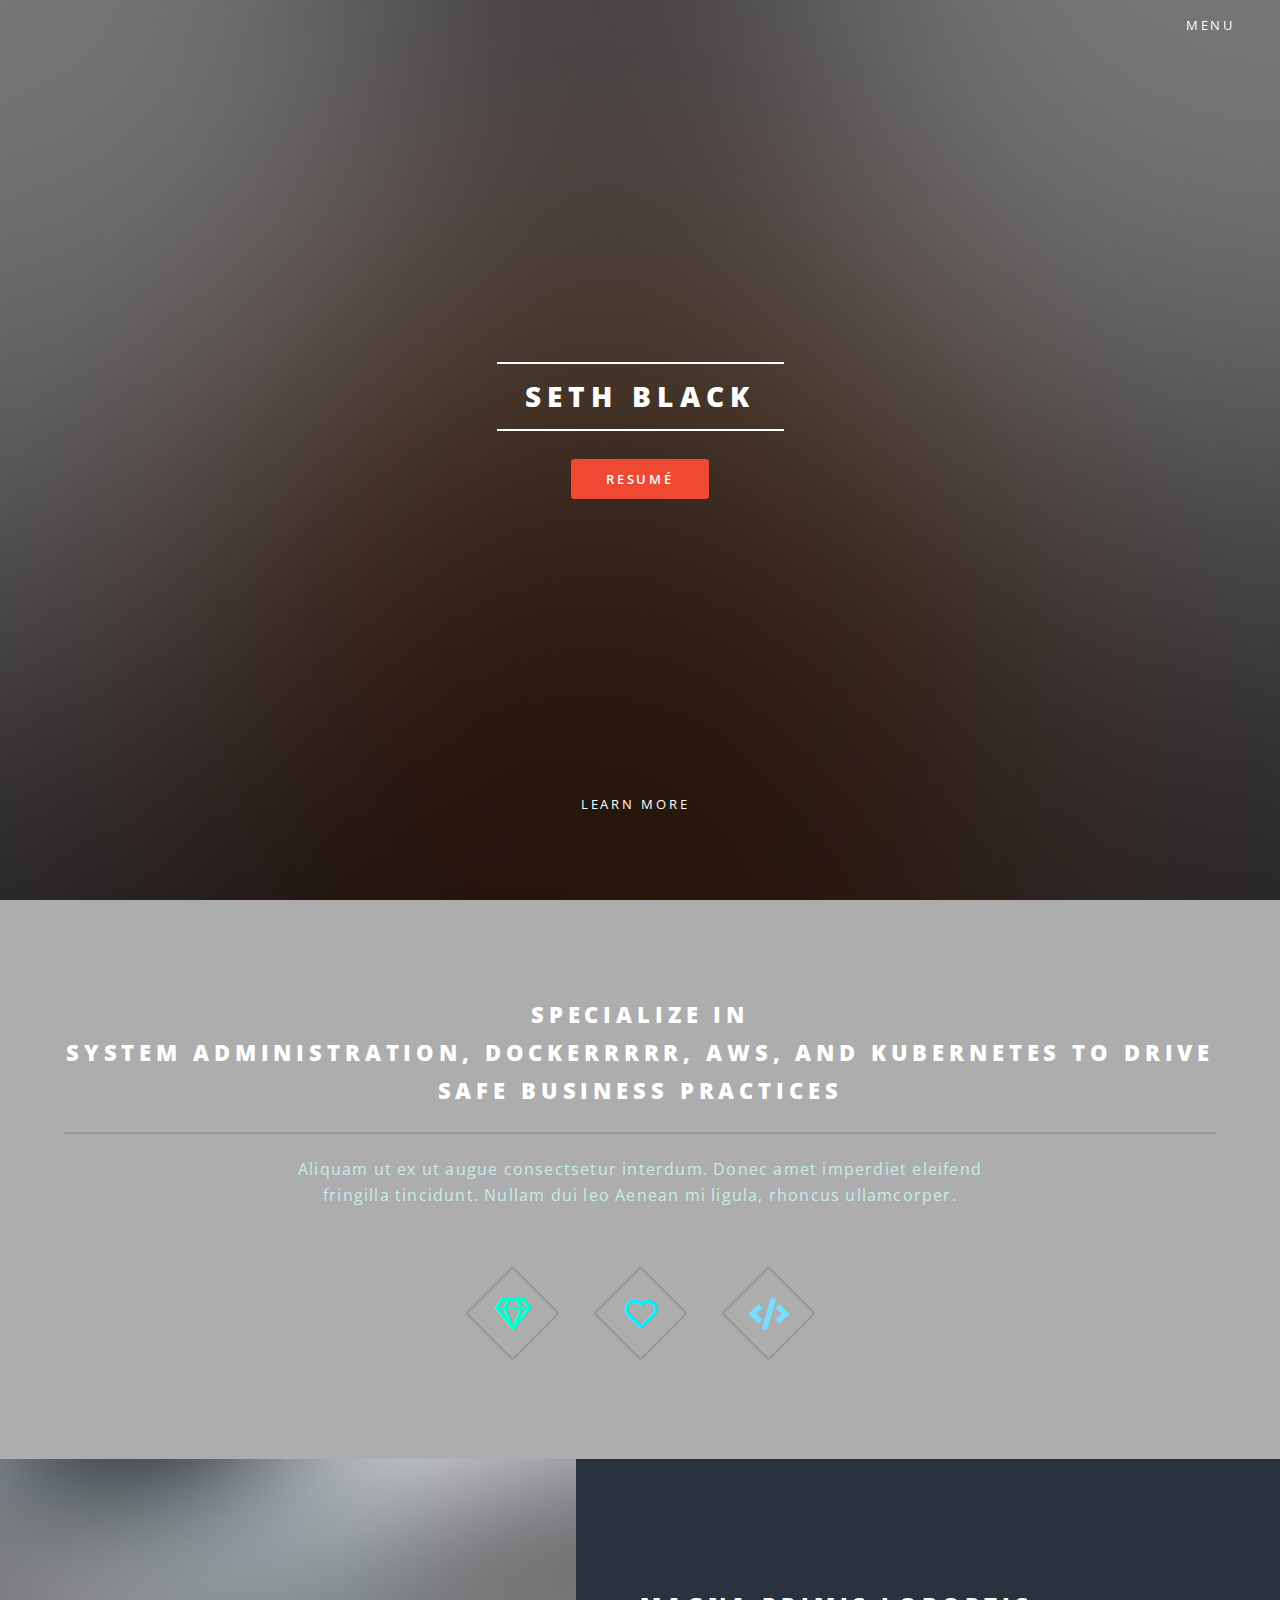
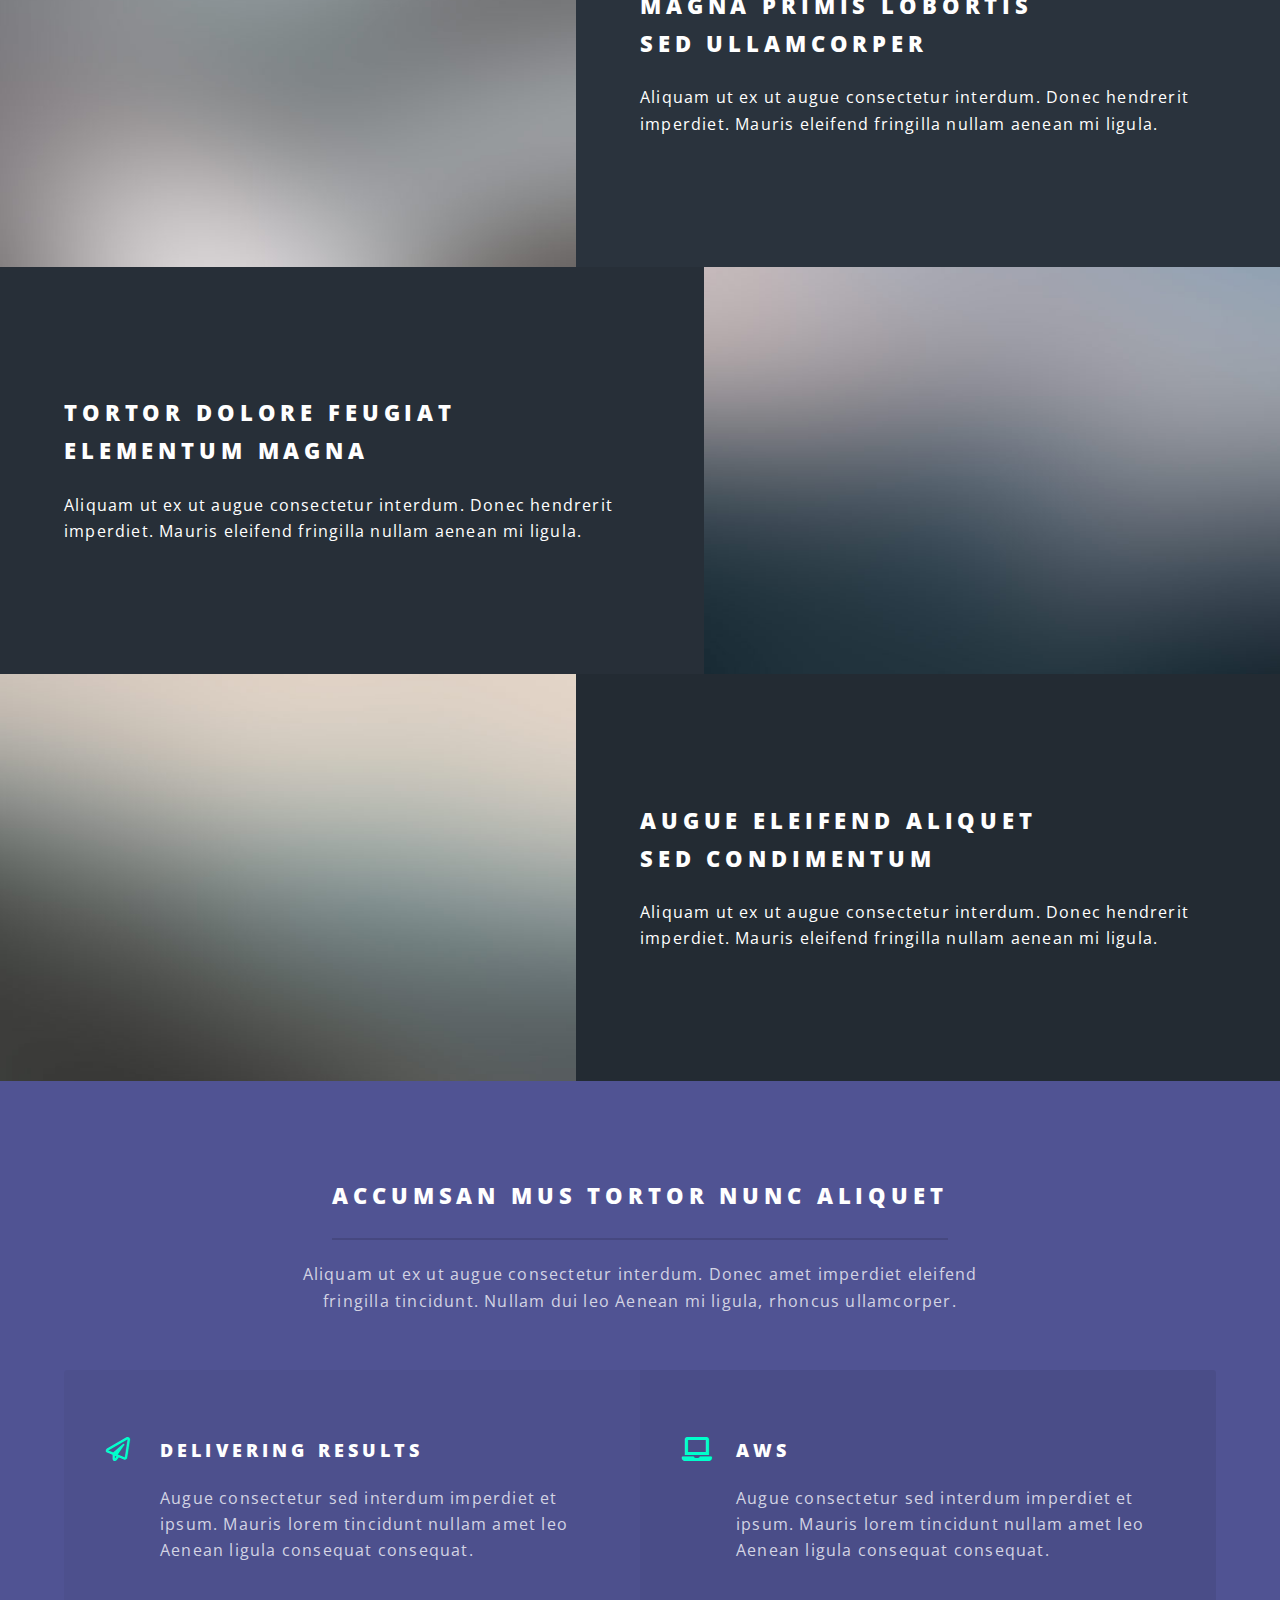
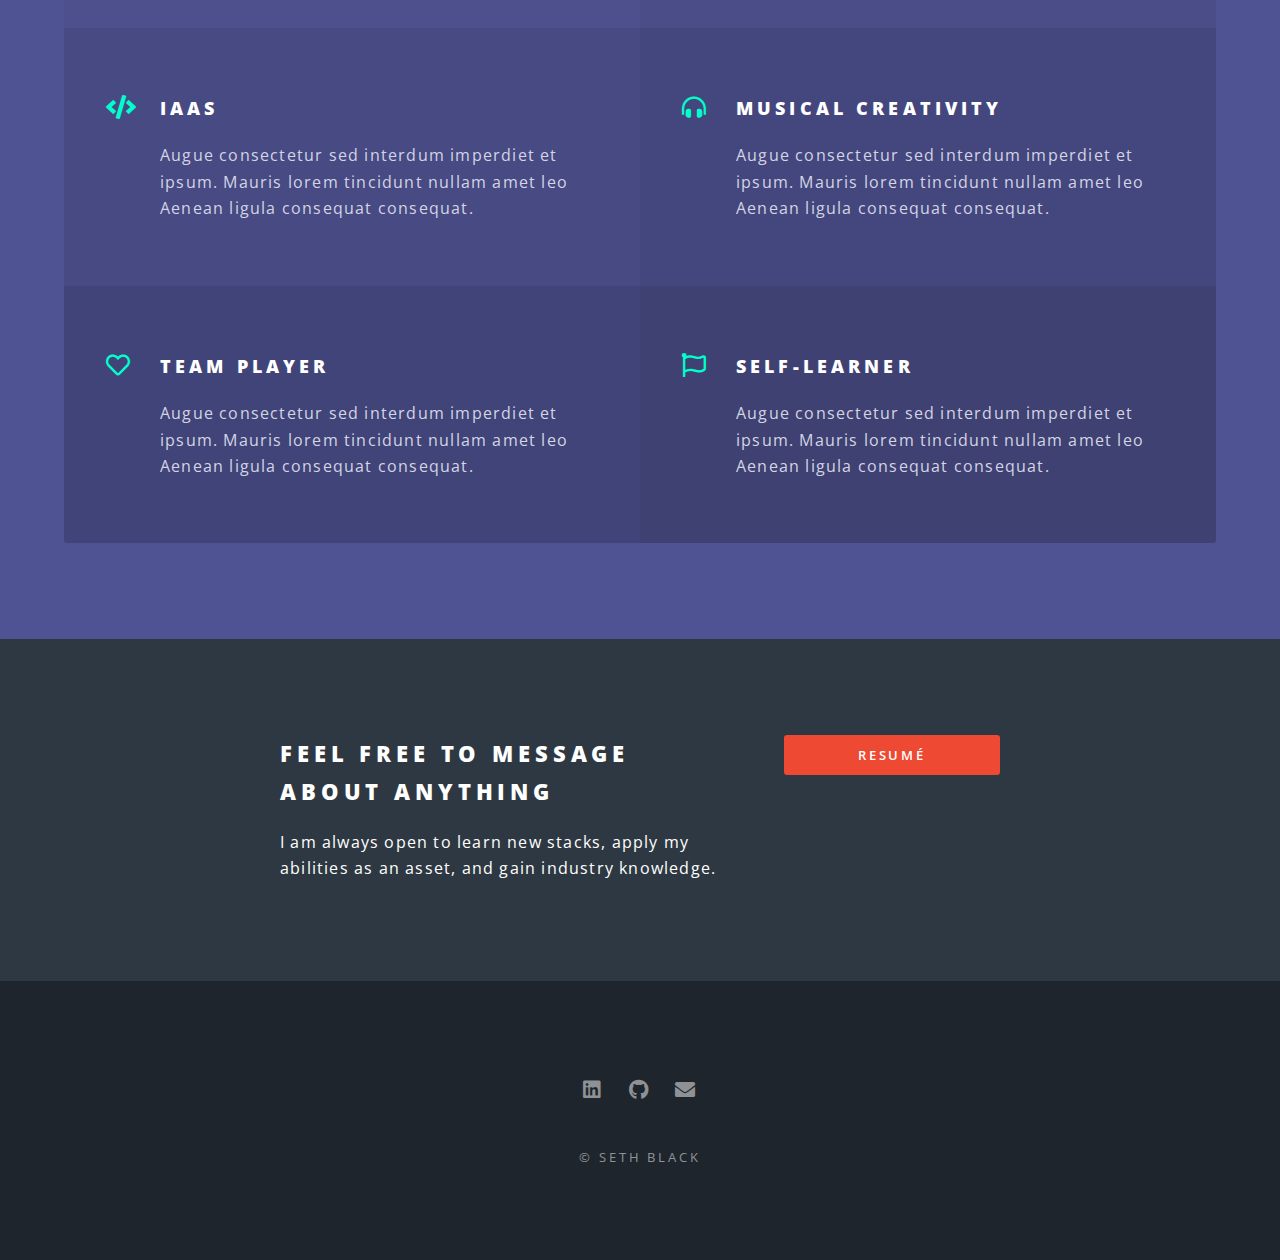
==== website/index.html @ a63236d4 "cicd" ====
<!DOCTYPE HTML>
<!--
	Spectral by HTML5 UP
	html5up.net | @ajlkn
	Free for personal and commercial use under the CCA 3.0 license (html5up.net/license)
-->
<html>
	<head>
		<title>Spectral by HTML5 UP</title>
		<meta charset="utf-8" />
		<meta name="viewport" content="width=device-width, initial-scale=1, user-scalable=no" />
		<link rel="stylesheet" href="assets/css/main.css" />
		<noscript><link rel="stylesheet" href="assets/css/noscript.css" /></noscript>
	</head>
	<body class="landing is-preload">

		<!-- Page Wrapper -->
			<div id="page-wrapper">

				<!-- Header -->
					<header id="header" class="alt">
						<h1><a href="index.html">Seth Black</a></h1>
						<nav id="nav">
							<ul>
								<li class="special">
									<a href="#menu" class="menuToggle"><span>Menu</span></a>
									<div id="menu">
										<ul>
											<li><a href="index.html">Home</a></li>
											<li><a href="generic.html">About Me</a></li>
										</ul>
									</div>
								</li>
							</ul>
						</nav>
					</header>

				<!-- Banner -->
					<section id="banner">
						<div class="inner">
							<h2>Seth Black
							</h2>
							<ul class="actions special">
								<li><a href="https://drive.google.com/file/d/1dBuuIEkY854ro6G5RE75PuM1Z2s7Bpbs/view?usp=sharing" class="button primary">Resumé</a></li>
							</ul>
						</div>
						<a href="#one" class="more scrolly">Learn More</a>
					</section>

				<!-- One -->
					<section id="one" class="wrapper style1 special">
						<div class="inner">
							<header class="major">
								<h2>Specialize in <br />
								System Administration, Dockerrrrr, AWS, and Kubernetes to drive safe business practices</h2>
								<p>Aliquam ut ex ut augue consectsetur interdum. Donec amet imperdiet eleifend<br />
								fringilla tincidunt. Nullam dui leo Aenean mi ligula, rhoncus ullamcorper.</p>
							</header>
							<ul class="icons major">
								<li><span class="icon fa-gem major style1"><span class="label">Lorem</span></span></li>
								<li><span class="icon fa-heart major style2"><span class="label">Ipsum</span></span></li>
								<li><span class="icon solid fa-code major style3"><span class="label">Dolor</span></span></li>
							</ul>
						</div>
					</section>

				<!-- Two -->
					<section id="two" class="wrapper alt style2">
						<section class="spotlight">
							<div class="image"><img src="images/pic01.jpg" alt="" /></div><div class="content">
								<h2>Magna primis lobortis<br />
								sed ullamcorper</h2>
								<p>Aliquam ut ex ut augue consectetur interdum. Donec hendrerit imperdiet. Mauris eleifend fringilla nullam aenean mi ligula.</p>
							</div>
						</section>
						<section class="spotlight">
							<div class="image"><img src="images/pic02.jpg" alt="" /></div><div class="content">
								<h2>Tortor dolore feugiat<br />
								elementum magna</h2>
								<p>Aliquam ut ex ut augue consectetur interdum. Donec hendrerit imperdiet. Mauris eleifend fringilla nullam aenean mi ligula.</p>
							</div>
						</section>
						<section class="spotlight">
							<div class="image"><img src="images/pic03.jpg" alt="" /></div><div class="content">
								<h2>Augue eleifend aliquet<br />
								sed condimentum</h2>
								<p>Aliquam ut ex ut augue consectetur interdum. Donec hendrerit imperdiet. Mauris eleifend fringilla nullam aenean mi ligula.</p>
							</div>
						</section>
					</section>

				<!-- Three -->
					<section id="three" class="wrapper style3 special">
						<div class="inner">
							<header class="major">
								<h2>Accumsan mus tortor nunc aliquet</h2>
								<p>Aliquam ut ex ut augue consectetur interdum. Donec amet imperdiet eleifend<br />
								fringilla tincidunt. Nullam dui leo Aenean mi ligula, rhoncus ullamcorper.</p>
							</header>
							<ul class="features">
								<li class="icon fa-paper-plane">
									<h3>Delivering Results</h3>
									<p>Augue consectetur sed interdum imperdiet et ipsum. Mauris lorem tincidunt nullam amet leo Aenean ligula consequat consequat.</p>
								</li>
								<li class="icon solid fa-laptop">
									<h3>AWS</h3>
									<p>Augue consectetur sed interdum imperdiet et ipsum. Mauris lorem tincidunt nullam amet leo Aenean ligula consequat consequat.</p>
								</li>
								<li class="icon solid fa-code">
									<h3>IAAS</h3>
									<p>Augue consectetur sed interdum imperdiet et ipsum. Mauris lorem tincidunt nullam amet leo Aenean ligula consequat consequat.</p>
								</li>
								<li class="icon solid fa-headphones-alt">
									<h3>Musical Creativity</h3>
									<p>Augue consectetur sed interdum imperdiet et ipsum. Mauris lorem tincidunt nullam amet leo Aenean ligula consequat consequat.</p>
								</li>
								<li class="icon fa-heart">
									<h3>Team Player</h3>
									<p>Augue consectetur sed interdum imperdiet et ipsum. Mauris lorem tincidunt nullam amet leo Aenean ligula consequat consequat.</p>
								</li>
								<li class="icon fa-flag">
									<h3>Self-Learner</h3>
									<p>Augue consectetur sed interdum imperdiet et ipsum. Mauris lorem tincidunt nullam amet leo Aenean ligula consequat consequat.</p>
								</li>
							</ul>
						</div>
					</section>

				<!-- CTA -->
					<section id="cta" class="wrapper style4">
						<div class="inner">
							<header>
								<h2>Feel free to message about anything</h2>
								<p>I am always open to learn new stacks, apply my abilities as an asset, and gain industry knowledge.</p>
							</header>
							<ul class="actions stacked">
								<li><a href="https://drive.google.com/file/d/1dBuuIEkY854ro6G5RE75PuM1Z2s7Bpbs/view?usp=sharing" class="button fit primary">Resumé</a></li>
							</ul>
						</div>
					</section>

				<!-- Footer -->
					<footer id="footer">
						<ul class="icons">
							<li><a href="https://www.linkedin.com/in/seth--black/" class="icon brands fa-linkedin"><span class="label">Twitter</span></a></li>
							<li><a href="https://github.com/sethblack123" class="icon brands fa-github"><span class="label">Dribbble</span></a></li>
							<li><a href="mailto: sethblack123@gmail.com" class="icon solid fa-envelope"><span class="label">Email</span></a></li>
						</ul>
						<ul class="copyright">
							<li>&copy; Seth Black</li></li>
						</ul>
					</footer>

			</div>

		<!-- Scripts -->
			<script src="assets/js/jquery.min.js"></script>
			<script src="assets/js/jquery.scrollex.min.js"></script>
			<script src="assets/js/jquery.scrolly.min.js"></script>
			<script src="assets/js/browser.min.js"></script>
			<script src="assets/js/breakpoints.min.js"></script>
			<script src="assets/js/util.js"></script>
			<script src="assets/js/main.js"></script>

	</body>
</html>
---- website/assets/css/main.css ----
@import url(fontawesome-all.min.css);
@import url("https://fonts.googleapis.com/css?family=Open+Sans:400,400italic,600,600italic,800,800italic");

/*
	Spectral by HTML5 UP
	html5up.net | @ajlkn
	Free for personal and commercial use under the CCA 3.0 license (html5up.net/license)
*/

html, body, div, span, applet, object,
iframe, h1, h2, h3, h4, h5, h6, p, blockquote,
pre, a, abbr, acronym, address, big, cite,
code, del, dfn, em, img, ins, kbd, q, s, samp,
small, strike, strong, sub, sup, tt, var, b,
u, i, center, dl, dt, dd, ol, ul, li, fieldset,
form, label, legend, table, caption, tbody,
tfoot, thead, tr, th, td, article, aside,
canvas, details, embed, figure, figcaption,
footer, header, hgroup, menu, nav, output, ruby,
section, summary, time, mark, audio, video {
	margin: 0;
	padding: 0;
	border: 0;
	font-size: 100%;
	font: inherit;
	vertical-align: baseline;}

article, aside, details, figcaption, figure,
footer, header, hgroup, menu, nav, section {
	display: block;}

body {
	line-height: 1;
}

ol, ul {
	list-style: none;
}

blockquote, q {
	quotes: none;
}

	blockquote:before, blockquote:after, q:before, q:after {
		content: '';
		content: none;
	}

table {
	border-collapse: collapse;
	border-spacing: 0;
}

body {
	-webkit-text-size-adjust: none;
}

mark {
	background-color: transparent;
	color: inherit;
}

input::-moz-focus-inner {
	border: 0;
	padding: 0;
}

input, select, textarea {
	-moz-appearance: none;
	-webkit-appearance: none;
	-ms-appearance: none;
	appearance: none;
}

/* Basic */

	@-ms-viewport {
		width: device-width;
	}

	html {
		box-sizing: border-box;
	}

	*, *:before, *:after {
		box-sizing: inherit;
	}

	body {
		background: #2e3842;
	}

		body.is-preload *, body.is-preload *:before, body.is-preload *:after {
			-moz-animation: none !important;
			-webkit-animation: none !important;
			-ms-animation: none !important;
			animation: none !important;
			-moz-transition: none !important;
			-webkit-transition: none !important;
			-ms-transition: none !important;
			transition: none !important;
		}

	body, input, select, textarea {
		color: #fff;
		font-family: "Open Sans", Helvetica, sans-serif;
		font-size: 15pt;
		font-weight: 400;
		letter-spacing: 0.075em;
		line-height: 1.65em;
	}

		@media screen and (max-width: 1680px) {

			body, input, select, textarea {
				font-size: 13pt;
			}

		}

		@media screen and (max-width: 1280px) {

			body, input, select, textarea {
				font-size: 12pt;
			}

		}

		@media screen and (max-width: 736px) {

			body, input, select, textarea {
				font-size: 11pt;
				letter-spacing: 0.0375em;
			}

		}

	a {
		-moz-transition: color 0.2s ease, border-bottom-color 0.2s ease;
		-webkit-transition: color 0.2s ease, border-bottom-color 0.2s ease;
		-ms-transition: color 0.2s ease, border-bottom-color 0.2s ease;
		transition: color 0.2s ease, border-bottom-color 0.2s ease;
		border-bottom: dotted 1px;
		color: inherit;
		text-decoration: none;
	}

		a:hover {
			border-bottom-color: transparent;
		}

	strong, b {
		color: #fff;
		font-weight: 600;
	}

	em, i {
		font-style: italic;
	}

	p {
		margin: 0 0 2em 0;
	}

	h1, h2, h3, h4, h5, h6 {
		color: #fff;
		font-weight: 800;
		letter-spacing: 0.225em;
		line-height: 1em;
		margin: 0 0 1em 0;
		text-transform: uppercase;
	}

		h1 a, h2 a, h3 a, h4 a, h5 a, h6 a {
			color: inherit;
			text-decoration: none;
		}

	h2 {
		font-size: 1.35em;
		line-height: 1.75em;
	}

		@media screen and (max-width: 736px) {

			h2 {
				font-size: 1.1em;
				line-height: 1.65em;
			}

		}

	h3 {
		font-size: 1.15em;
		line-height: 1.75em;
	}

		@media screen and (max-width: 736px) {

			h3 {
				font-size: 1em;
				line-height: 1.65em;
			}

		}

	h4 {
		font-size: 1em;
		line-height: 1.5em;
	}

	h5 {
		font-size: 0.8em;
		line-height: 1.5em;
	}

	h6 {
		font-size: 0.7em;
		line-height: 1.5em;
	}

	sub {
		font-size: 0.8em;
		position: relative;
		top: 0.5em;
	}

	sup {
		font-size: 0.8em;
		position: relative;
		top: -0.5em;
	}

	hr {
		border: 0;
		border-bottom: solid 2px #fff;
		margin: 3em 0;
	}

		hr.major {
			margin: 4.5em 0;
		}

	blockquote {
		border-left: solid 4px #fff;
		font-style: italic;
		margin: 0 0 2em 0;
		padding: 0.5em 0 0.5em 2em;
	}

	code {
		background: rgba(144, 144, 144, 0.25);
		border-radius: 3px;
		font-family: "Courier New", monospace;
		font-size: 0.9em;
		letter-spacing: 0;
		margin: 0 0.25em;
		padding: 0.25em 0.65em;
	}

	pre {
		-webkit-overflow-scrolling: touch;
		font-family: "Courier New", monospace;
		font-size: 0.9em;
		margin: 0 0 2em 0;
	}

		pre code {
			display: block;
			line-height: 1.75em;
			padding: 1em 1.5em;
			overflow-x: auto;
		}

	.align-left {
		text-align: left;
	}

	.align-center {
		text-align: center;
	}

	.align-right {
		text-align: right;
	}

/* Row */

	.row {
		display: flex;
		flex-wrap: wrap;
		box-sizing: border-box;
		align-items: stretch;
	}

		.row > * {
			box-sizing: border-box;
		}

		.row.gtr-uniform > * > :last-child {
			margin-bottom: 0;
		}

		.row.aln-left {
			justify-content: flex-start;
		}

		.row.aln-center {
			justify-content: center;
		}

		.row.aln-right {
			justify-content: flex-end;
		}

		.row.aln-top {
			align-items: flex-start;
		}

		.row.aln-middle {
			align-items: center;
		}

		.row.aln-bottom {
			align-items: flex-end;
		}

		.row > .imp {
			order: -1;
		}

		.row > .col-1 {
			width: 8.33333%;
		}

		.row > .off-1 {
			margin-left: 8.33333%;
		}

		.row > .col-2 {
			width: 16.66667%;
		}

		.row > .off-2 {
			margin-left: 16.66667%;
		}

		.row > .col-3 {
			width: 25%;
		}

		.row > .off-3 {
			margin-left: 25%;
		}

		.row > .col-4 {
			width: 33.33333%;
		}

		.row > .off-4 {
			margin-left: 33.33333%;
		}

		.row > .col-5 {
			width: 41.66667%;
		}

		.row > .off-5 {
			margin-left: 41.66667%;
		}

		.row > .col-6 {
			width: 50%;
		}

		.row > .off-6 {
			margin-left: 50%;
		}

		.row > .col-7 {
			width: 58.33333%;
		}

		.row > .off-7 {
			margin-left: 58.33333%;
		}

		.row > .col-8 {
			width: 66.66667%;
		}

		.row > .off-8 {
			margin-left: 66.66667%;
		}

		.row > .col-9 {
			width: 75%;
		}

		.row > .off-9 {
			margin-left: 75%;
		}

		.row > .col-10 {
			width: 83.33333%;
		}

		.row > .off-10 {
			margin-left: 83.33333%;
		}

		.row > .col-11 {
			width: 91.66667%;
		}

		.row > .off-11 {
			margin-left: 91.66667%;
		}

		.row > .col-12 {
			width: 100%;
		}

		.row > .off-12 {
			margin-left: 100%;
		}

		.row.gtr-0 {
			margin-top: 0;
			margin-left: 0em;
		}

			.row.gtr-0 > * {
				padding: 0 0 0 0em;
			}

			.row.gtr-0.gtr-uniform {
				margin-top: 0em;
			}

				.row.gtr-0.gtr-uniform > * {
					padding-top: 0em;
				}

		.row.gtr-25 {
			margin-top: 0;
			margin-left: -0.375em;
		}

			.row.gtr-25 > * {
				padding: 0 0 0 0.375em;
			}

			.row.gtr-25.gtr-uniform {
				margin-top: -0.375em;
			}

				.row.gtr-25.gtr-uniform > * {
					padding-top: 0.375em;
				}

		.row.gtr-50 {
			margin-top: 0;
			margin-left: -0.75em;
		}

			.row.gtr-50 > * {
				padding: 0 0 0 0.75em;
			}

			.row.gtr-50.gtr-uniform {
				margin-top: -0.75em;
			}

				.row.gtr-50.gtr-uniform > * {
					padding-top: 0.75em;
				}

		.row {
			margin-top: 0;
			margin-left: -1.5em;
		}

			.row > * {
				padding: 0 0 0 1.5em;
			}

			.row.gtr-uniform {
				margin-top: -1.5em;
			}

				.row.gtr-uniform > * {
					padding-top: 1.5em;
				}

		.row.gtr-150 {
			margin-top: 0;
			margin-left: -2.25em;
		}

			.row.gtr-150 > * {
				padding: 0 0 0 2.25em;
			}

			.row.gtr-150.gtr-uniform {
				margin-top: -2.25em;
			}

				.row.gtr-150.gtr-uniform > * {
					padding-top: 2.25em;
				}

		.row.gtr-200 {
			margin-top: 0;
			margin-left: -3em;
		}

			.row.gtr-200 > * {
				padding: 0 0 0 3em;
			}

			.row.gtr-200.gtr-uniform {
				margin-top: -3em;
			}

				.row.gtr-200.gtr-uniform > * {
					padding-top: 3em;
				}

		@media screen and (max-width: 1680px) {

			.row {
				display: flex;
				flex-wrap: wrap;
				box-sizing: border-box;
				align-items: stretch;
			}

				.row > * {
					box-sizing: border-box;
				}

				.row.gtr-uniform > * > :last-child {
					margin-bottom: 0;
				}

				.row.aln-left {
					justify-content: flex-start;
				}

				.row.aln-center {
					justify-content: center;
				}

				.row.aln-right {
					justify-content: flex-end;
				}

				.row.aln-top {
					align-items: flex-start;
				}

				.row.aln-middle {
					align-items: center;
				}

				.row.aln-bottom {
					align-items: flex-end;
				}

				.row > .imp-xlarge {
					order: -1;
				}

				.row > .col-1-xlarge {
					width: 8.33333%;
				}

				.row > .off-1-xlarge {
					margin-left: 8.33333%;
				}

				.row > .col-2-xlarge {
					width: 16.66667%;
				}

				.row > .off-2-xlarge {
					margin-left: 16.66667%;
				}

				.row > .col-3-xlarge {
					width: 25%;
				}

				.row > .off-3-xlarge {
					margin-left: 25%;
				}

				.row > .col-4-xlarge {
					width: 33.33333%;
				}

				.row > .off-4-xlarge {
					margin-left: 33.33333%;
				}

				.row > .col-5-xlarge {
					width: 41.66667%;
				}

				.row > .off-5-xlarge {
					margin-left: 41.66667%;
				}

				.row > .col-6-xlarge {
					width: 50%;
				}

				.row > .off-6-xlarge {
					margin-left: 50%;
				}

				.row > .col-7-xlarge {
					width: 58.33333%;
				}

				.row > .off-7-xlarge {
					margin-left: 58.33333%;
				}

				.row > .col-8-xlarge {
					width: 66.66667%;
				}

				.row > .off-8-xlarge {
					margin-left: 66.66667%;
				}

				.row > .col-9-xlarge {
					width: 75%;
				}

				.row > .off-9-xlarge {
					margin-left: 75%;
				}

				.row > .col-10-xlarge {
					width: 83.33333%;
				}

				.row > .off-10-xlarge {
					margin-left: 83.33333%;
				}

				.row > .col-11-xlarge {
					width: 91.66667%;
				}

				.row > .off-11-xlarge {
					margin-left: 91.66667%;
				}

				.row > .col-12-xlarge {
					width: 100%;
				}

				.row > .off-12-xlarge {
					margin-left: 100%;
				}

				.row.gtr-0 {
					margin-top: 0;
					margin-left: 0em;
				}

					.row.gtr-0 > * {
						padding: 0 0 0 0em;
					}

					.row.gtr-0.gtr-uniform {
						margin-top: 0em;
					}

						.row.gtr-0.gtr-uniform > * {
							padding-top: 0em;
						}

				.row.gtr-25 {
					margin-top: 0;
					margin-left: -0.375em;
				}

					.row.gtr-25 > * {
						padding: 0 0 0 0.375em;
					}

					.row.gtr-25.gtr-uniform {
						margin-top: -0.375em;
					}

						.row.gtr-25.gtr-uniform > * {
							padding-top: 0.375em;
						}

				.row.gtr-50 {
					margin-top: 0;
					margin-left: -0.75em;
				}

					.row.gtr-50 > * {
						padding: 0 0 0 0.75em;
					}

					.row.gtr-50.gtr-uniform {
						margin-top: -0.75em;
					}

						.row.gtr-50.gtr-uniform > * {
							padding-top: 0.75em;
						}

				.row {
					margin-top: 0;
					margin-left: -1.5em;
				}

					.row > * {
						padding: 0 0 0 1.5em;
					}

					.row.gtr-uniform {
						margin-top: -1.5em;
					}

						.row.gtr-uniform > * {
							padding-top: 1.5em;
						}

				.row.gtr-150 {
					margin-top: 0;
					margin-left: -2.25em;
				}

					.row.gtr-150 > * {
						padding: 0 0 0 2.25em;
					}

					.row.gtr-150.gtr-uniform {
						margin-top: -2.25em;
					}

						.row.gtr-150.gtr-uniform > * {
							padding-top: 2.25em;
						}

				.row.gtr-200 {
					margin-top: 0;
					margin-left: -3em;
				}

					.row.gtr-200 > * {
						padding: 0 0 0 3em;
					}

					.row.gtr-200.gtr-uniform {
						margin-top: -3em;
					}

						.row.gtr-200.gtr-uniform > * {
							padding-top: 3em;
						}

		}

		@media screen and (max-width: 1280px) {

			.row {
				display: flex;
				flex-wrap: wrap;
				box-sizing: border-box;
				align-items: stretch;
			}

				.row > * {
					box-sizing: border-box;
				}

				.row.gtr-uniform > * > :last-child {
					margin-bottom: 0;
				}

				.row.aln-left {
					justify-content: flex-start;
				}

				.row.aln-center {
					justify-content: center;
				}

				.row.aln-right {
					justify-content: flex-end;
				}

				.row.aln-top {
					align-items: flex-start;
				}

				.row.aln-middle {
					align-items: center;
				}

				.row.aln-bottom {
					align-items: flex-end;
				}

				.row > .imp-large {
					order: -1;
				}

				.row > .col-1-large {
					width: 8.33333%;
				}

				.row > .off-1-large {
					margin-left: 8.33333%;
				}

				.row > .col-2-large {
					width: 16.66667%;
				}

				.row > .off-2-large {
					margin-left: 16.66667%;
				}

				.row > .col-3-large {
					width: 25%;
				}

				.row > .off-3-large {
					margin-left: 25%;
				}

				.row > .col-4-large {
					width: 33.33333%;
				}

				.row > .off-4-large {
					margin-left: 33.33333%;
				}

				.row > .col-5-large {
					width: 41.66667%;
				}

				.row > .off-5-large {
					margin-left: 41.66667%;
				}

				.row > .col-6-large {
					width: 50%;
				}

				.row > .off-6-large {
					margin-left: 50%;
				}

				.row > .col-7-large {
					width: 58.33333%;
				}

				.row > .off-7-large {
					margin-left: 58.33333%;
				}

				.row > .col-8-large {
					width: 66.66667%;
				}

				.row > .off-8-large {
					margin-left: 66.66667%;
				}

				.row > .col-9-large {
					width: 75%;
				}

				.row > .off-9-large {
					margin-left: 75%;
				}

				.row > .col-10-large {
					width: 83.33333%;
				}

				.row > .off-10-large {
					margin-left: 83.33333%;
				}

				.row > .col-11-large {
					width: 91.66667%;
				}

				.row > .off-11-large {
					margin-left: 91.66667%;
				}

				.row > .col-12-large {
					width: 100%;
				}

				.row > .off-12-large {
					margin-left: 100%;
				}

				.row.gtr-0 {
					margin-top: 0;
					margin-left: 0em;
				}

					.row.gtr-0 > * {
						padding: 0 0 0 0em;
					}

					.row.gtr-0.gtr-uniform {
						margin-top: 0em;
					}

						.row.gtr-0.gtr-uniform > * {
							padding-top: 0em;
						}

				.row.gtr-25 {
					margin-top: 0;
					margin-left: -0.375em;
				}

					.row.gtr-25 > * {
						padding: 0 0 0 0.375em;
					}

					.row.gtr-25.gtr-uniform {
						margin-top: -0.375em;
					}

						.row.gtr-25.gtr-uniform > * {
							padding-top: 0.375em;
						}

				.row.gtr-50 {
					margin-top: 0;
					margin-left: -0.75em;
				}

					.row.gtr-50 > * {
						padding: 0 0 0 0.75em;
					}

					.row.gtr-50.gtr-uniform {
						margin-top: -0.75em;
					}

						.row.gtr-50.gtr-uniform > * {
							padding-top: 0.75em;
						}

				.row {
					margin-top: 0;
					margin-left: -1.5em;
				}

					.row > * {
						padding: 0 0 0 1.5em;
					}

					.row.gtr-uniform {
						margin-top: -1.5em;
					}

						.row.gtr-uniform > * {
							padding-top: 1.5em;
						}

				.row.gtr-150 {
					margin-top: 0;
					margin-left: -2.25em;
				}

					.row.gtr-150 > * {
						padding: 0 0 0 2.25em;
					}

					.row.gtr-150.gtr-uniform {
						margin-top: -2.25em;
					}

						.row.gtr-150.gtr-uniform > * {
							padding-top: 2.25em;
						}

				.row.gtr-200 {
					margin-top: 0;
					margin-left: -3em;
				}

					.row.gtr-200 > * {
						padding: 0 0 0 3em;
					}

					.row.gtr-200.gtr-uniform {
						margin-top: -3em;
					}

						.row.gtr-200.gtr-uniform > * {
							padding-top: 3em;
						}

		}

		@media screen and (max-width: 980px) {

			.row {
				display: flex;
				flex-wrap: wrap;
				box-sizing: border-box;
				align-items: stretch;
			}

				.row > * {
					box-sizing: border-box;
				}

				.row.gtr-uniform > * > :last-child {
					margin-bottom: 0;
				}

				.row.aln-left {
					justify-content: flex-start;
				}

				.row.aln-center {
					justify-content: center;
				}

				.row.aln-right {
					justify-content: flex-end;
				}

				.row.aln-top {
					align-items: flex-start;
				}

				.row.aln-middle {
					align-items: center;
				}

				.row.aln-bottom {
					align-items: flex-end;
				}

				.row > .imp-medium {
					order: -1;
				}

				.row > .col-1-medium {
					width: 8.33333%;
				}

				.row > .off-1-medium {
					margin-left: 8.33333%;
				}

				.row > .col-2-medium {
					width: 16.66667%;
				}

				.row > .off-2-medium {
					margin-left: 16.66667%;
				}

				.row > .col-3-medium {
					width: 25%;
				}

				.row > .off-3-medium {
					margin-left: 25%;
				}

				.row > .col-4-medium {
					width: 33.33333%;
				}

				.row > .off-4-medium {
					margin-left: 33.33333%;
				}

				.row > .col-5-medium {
					width: 41.66667%;
				}

				.row > .off-5-medium {
					margin-left: 41.66667%;
				}

				.row > .col-6-medium {
					width: 50%;
				}

				.row > .off-6-medium {
					margin-left: 50%;
				}

				.row > .col-7-medium {
					width: 58.33333%;
				}

				.row > .off-7-medium {
					margin-left: 58.33333%;
				}

				.row > .col-8-medium {
					width: 66.66667%;
				}

				.row > .off-8-medium {
					margin-left: 66.66667%;
				}

				.row > .col-9-medium {
					width: 75%;
				}

				.row > .off-9-medium {
					margin-left: 75%;
				}

				.row > .col-10-medium {
					width: 83.33333%;
				}

				.row > .off-10-medium {
					margin-left: 83.33333%;
				}

				.row > .col-11-medium {
					width: 91.66667%;
				}

				.row > .off-11-medium {
					margin-left: 91.66667%;
				}

				.row > .col-12-medium {
					width: 100%;
				}

				.row > .off-12-medium {
					margin-left: 100%;
				}

				.row.gtr-0 {
					margin-top: 0;
					margin-left: 0em;
				}

					.row.gtr-0 > * {
						padding: 0 0 0 0em;
					}

					.row.gtr-0.gtr-uniform {
						margin-top: 0em;
					}

						.row.gtr-0.gtr-uniform > * {
							padding-top: 0em;
						}

				.row.gtr-25 {
					margin-top: 0;
					margin-left: -0.375em;
				}

					.row.gtr-25 > * {
						padding: 0 0 0 0.375em;
					}

					.row.gtr-25.gtr-uniform {
						margin-top: -0.375em;
					}

						.row.gtr-25.gtr-uniform > * {
							padding-top: 0.375em;
						}

				.row.gtr-50 {
					margin-top: 0;
					margin-left: -0.75em;
				}

					.row.gtr-50 > * {
						padding: 0 0 0 0.75em;
					}

					.row.gtr-50.gtr-uniform {
						margin-top: -0.75em;
					}

						.row.gtr-50.gtr-uniform > * {
							padding-top: 0.75em;
						}

				.row {
					margin-top: 0;
					margin-left: -1.5em;
				}

					.row > * {
						padding: 0 0 0 1.5em;
					}

					.row.gtr-uniform {
						margin-top: -1.5em;
					}

						.row.gtr-uniform > * {
							padding-top: 1.5em;
						}

				.row.gtr-150 {
					margin-top: 0;
					margin-left: -2.25em;
				}

					.row.gtr-150 > * {
						padding: 0 0 0 2.25em;
					}

					.row.gtr-150.gtr-uniform {
						margin-top: -2.25em;
					}

						.row.gtr-150.gtr-uniform > * {
							padding-top: 2.25em;
						}

				.row.gtr-200 {
					margin-top: 0;
					margin-left: -3em;
				}

					.row.gtr-200 > * {
						padding: 0 0 0 3em;
					}

					.row.gtr-200.gtr-uniform {
						margin-top: -3em;
					}

						.row.gtr-200.gtr-uniform > * {
							padding-top: 3em;
						}

		}

		@media screen and (max-width: 736px) {

			.row {
				display: flex;
				flex-wrap: wrap;
				box-sizing: border-box;
				align-items: stretch;
			}

				.row > * {
					box-sizing: border-box;
				}

				.row.gtr-uniform > * > :last-child {
					margin-bottom: 0;
				}

				.row.aln-left {
					justify-content: flex-start;
				}

				.row.aln-center {
					justify-content: center;
				}

				.row.aln-right {
					justify-content: flex-end;
				}

				.row.aln-top {
					align-items: flex-start;
				}

				.row.aln-middle {
					align-items: center;
				}

				.row.aln-bottom {
					align-items: flex-end;
				}

				.row > .imp-small {
					order: -1;
				}

				.row > .col-1-small {
					width: 8.33333%;
				}

				.row > .off-1-small {
					margin-left: 8.33333%;
				}

				.row > .col-2-small {
					width: 16.66667%;
				}

				.row > .off-2-small {
					margin-left: 16.66667%;
				}

				.row > .col-3-small {
					width: 25%;
				}

				.row > .off-3-small {
					margin-left: 25%;
				}

				.row > .col-4-small {
					width: 33.33333%;
				}

				.row > .off-4-small {
					margin-left: 33.33333%;
				}

				.row > .col-5-small {
					width: 41.66667%;
				}

				.row > .off-5-small {
					margin-left: 41.66667%;
				}

				.row > .col-6-small {
					width: 50%;
				}

				.row > .off-6-small {
					margin-left: 50%;
				}

				.row > .col-7-small {
					width: 58.33333%;
				}

				.row > .off-7-small {
					margin-left: 58.33333%;
				}

				.row > .col-8-small {
					width: 66.66667%;
				}

				.row > .off-8-small {
					margin-left: 66.66667%;
				}

				.row > .col-9-small {
					width: 75%;
				}

				.row > .off-9-small {
					margin-left: 75%;
				}

				.row > .col-10-small {
					width: 83.33333%;
				}

				.row > .off-10-small {
					margin-left: 83.33333%;
				}

				.row > .col-11-small {
					width: 91.66667%;
				}

				.row > .off-11-small {
					margin-left: 91.66667%;
				}

				.row > .col-12-small {
					width: 100%;
				}

				.row > .off-12-small {
					margin-left: 100%;
				}

				.row.gtr-0 {
					margin-top: 0;
					margin-left: 0em;
				}

					.row.gtr-0 > * {
						padding: 0 0 0 0em;
					}

					.row.gtr-0.gtr-uniform {
						margin-top: 0em;
					}

						.row.gtr-0.gtr-uniform > * {
							padding-top: 0em;
						}

				.row.gtr-25 {
					margin-top: 0;
					margin-left: -0.375em;
				}

					.row.gtr-25 > * {
						padding: 0 0 0 0.375em;
					}

					.row.gtr-25.gtr-uniform {
						margin-top: -0.375em;
					}

						.row.gtr-25.gtr-uniform > * {
							padding-top: 0.375em;
						}

				.row.gtr-50 {
					margin-top: 0;
					margin-left: -0.75em;
				}

					.row.gtr-50 > * {
						padding: 0 0 0 0.75em;
					}

					.row.gtr-50.gtr-uniform {
						margin-top: -0.75em;
					}

						.row.gtr-50.gtr-uniform > * {
							padding-top: 0.75em;
						}

				.row {
					margin-top: 0;
					margin-left: -1.5em;
				}

					.row > * {
						padding: 0 0 0 1.5em;
					}

					.row.gtr-uniform {
						margin-top: -1.5em;
					}

						.row.gtr-uniform > * {
							padding-top: 1.5em;
						}

				.row.gtr-150 {
					margin-top: 0;
					margin-left: -2.25em;
				}

					.row.gtr-150 > * {
						padding: 0 0 0 2.25em;
					}

					.row.gtr-150.gtr-uniform {
						margin-top: -2.25em;
					}

						.row.gtr-150.gtr-uniform > * {
							padding-top: 2.25em;
						}

				.row.gtr-200 {
					margin-top: 0;
					margin-left: -3em;
				}

					.row.gtr-200 > * {
						padding: 0 0 0 3em;
					}

					.row.gtr-200.gtr-uniform {
						margin-top: -3em;
					}

						.row.gtr-200.gtr-uniform > * {
							padding-top: 3em;
						}

		}

		@media screen and (max-width: 480px) {

			.row {
				display: flex;
				flex-wrap: wrap;
				box-sizing: border-box;
				align-items: stretch;
			}

				.row > * {
					box-sizing: border-box;
				}

				.row.gtr-uniform > * > :last-child {
					margin-bottom: 0;
				}

				.row.aln-left {
					justify-content: flex-start;
				}

				.row.aln-center {
					justify-content: center;
				}

				.row.aln-right {
					justify-content: flex-end;
				}

				.row.aln-top {
					align-items: flex-start;
				}

				.row.aln-middle {
					align-items: center;
				}

				.row.aln-bottom {
					align-items: flex-end;
				}

				.row > .imp-xsmall {
					order: -1;
				}

				.row > .col-1-xsmall {
					width: 8.33333%;
				}

				.row > .off-1-xsmall {
					margin-left: 8.33333%;
				}

				.row > .col-2-xsmall {
					width: 16.66667%;
				}

				.row > .off-2-xsmall {
					margin-left: 16.66667%;
				}

				.row > .col-3-xsmall {
					width: 25%;
				}

				.row > .off-3-xsmall {
					margin-left: 25%;
				}

				.row > .col-4-xsmall {
					width: 33.33333%;
				}

				.row > .off-4-xsmall {
					margin-left: 33.33333%;
				}

				.row > .col-5-xsmall {
					width: 41.66667%;
				}

				.row > .off-5-xsmall {
					margin-left: 41.66667%;
				}

				.row > .col-6-xsmall {
					width: 50%;
				}

				.row > .off-6-xsmall {
					margin-left: 50%;
				}

				.row > .col-7-xsmall {
					width: 58.33333%;
				}

				.row > .off-7-xsmall {
					margin-left: 58.33333%;
				}

				.row > .col-8-xsmall {
					width: 66.66667%;
				}

				.row > .off-8-xsmall {
					margin-left: 66.66667%;
				}

				.row > .col-9-xsmall {
					width: 75%;
				}

				.row > .off-9-xsmall {
					margin-left: 75%;
				}

				.row > .col-10-xsmall {
					width: 83.33333%;
				}

				.row > .off-10-xsmall {
					margin-left: 83.33333%;
				}

				.row > .col-11-xsmall {
					width: 91.66667%;
				}

				.row > .off-11-xsmall {
					margin-left: 91.66667%;
				}

				.row > .col-12-xsmall {
					width: 100%;
				}

				.row > .off-12-xsmall {
					margin-left: 100%;
				}

				.row.gtr-0 {
					margin-top: 0;
					margin-left: 0em;
				}

					.row.gtr-0 > * {
						padding: 0 0 0 0em;
					}

					.row.gtr-0.gtr-uniform {
						margin-top: 0em;
					}

						.row.gtr-0.gtr-uniform > * {
							padding-top: 0em;
						}

				.row.gtr-25 {
					margin-top: 0;
					margin-left: -0.375em;
				}

					.row.gtr-25 > * {
						padding: 0 0 0 0.375em;
					}

					.row.gtr-25.gtr-uniform {
						margin-top: -0.375em;
					}

						.row.gtr-25.gtr-uniform > * {
							padding-top: 0.375em;
						}

				.row.gtr-50 {
					margin-top: 0;
					margin-left: -0.75em;
				}

					.row.gtr-50 > * {
						padding: 0 0 0 0.75em;
					}

					.row.gtr-50.gtr-uniform {
						margin-top: -0.75em;
					}

						.row.gtr-50.gtr-uniform > * {
							padding-top: 0.75em;
						}

				.row {
					margin-top: 0;
					margin-left: -1.5em;
				}

					.row > * {
						padding: 0 0 0 1.5em;
					}

					.row.gtr-uniform {
						margin-top: -1.5em;
					}

						.row.gtr-uniform > * {
							padding-top: 1.5em;
						}

				.row.gtr-150 {
					margin-top: 0;
					margin-left: -2.25em;
				}

					.row.gtr-150 > * {
						padding: 0 0 0 2.25em;
					}

					.row.gtr-150.gtr-uniform {
						margin-top: -2.25em;
					}

						.row.gtr-150.gtr-uniform > * {
							padding-top: 2.25em;
						}

				.row.gtr-200 {
					margin-top: 0;
					margin-left: -3em;
				}

					.row.gtr-200 > * {
						padding: 0 0 0 3em;
					}

					.row.gtr-200.gtr-uniform {
						margin-top: -3em;
					}

						.row.gtr-200.gtr-uniform > * {
							padding-top: 3em;
						}

		}

/* Section/Article */

	section.special, article.special {
		text-align: center;
	}

	header p {
		color: rgba(255, 255, 255, 0.5);
		position: relative;
		top: -0.25em;
	}

	header h3 + p {
		font-size: 1.1em;
	}

	header h4 + p,
	header h5 + p,
	header h6 + p {
		font-size: 0.9em;
	}

	header.major {
		margin: 0 0 3.5em 0;
	}

		header.major h2, header.major h3, header.major h4, header.major h5, header.major h6 {
			border-bottom: solid 2px #fff;
			display: inline-block;
			padding-bottom: 1em;
			position: relative;
		}

			header.major h2:after, header.major h3:after, header.major h4:after, header.major h5:after, header.major h6:after {
				content: '';
				display: block;
				height: 1px;
			}

		header.major p {
			color: #fff;
			top: 0;
		}

		@media screen and (max-width: 736px) {

			header.major {
				margin: 0 0 2em 0;
			}

		}

	@media screen and (max-width: 980px) {

		header br {
			display: none;
		}

	}

/* Form */

	form {
		margin: 0 0 2em 0;
	}

	label {
		color: #fff;
		display: block;
		font-size: 0.9em;
		font-weight: 600;
		margin: 0 0 1em 0;
	}

	input[type="text"],
	input[type="password"],
	input[type="email"],
	select,
	textarea {
		-moz-appearance: none;
		-webkit-appearance: none;
		-ms-appearance: none;
		appearance: none;
		background-color: rgba(144, 144, 144, 0.25);
		border-radius: 3px;
		border: none;
		color: inherit;
		display: block;
		outline: 0;
		padding: 0 1em;
		text-decoration: none;
		width: 100%;
	}

		input[type="text"]:invalid,
		input[type="password"]:invalid,
		input[type="email"]:invalid,
		select:invalid,
		textarea:invalid {
			box-shadow: none;
		}

		input[type="text"]:focus,
		input[type="password"]:focus,
		input[type="email"]:focus,
		select:focus,
		textarea:focus {
			box-shadow: 0 0 0 2px #21b2a6;
		}

	select {
		background-size: 1.25em;
		background-repeat: no-repeat;
		background-position: calc(100% - 1em) center;
		height: 2.75em;
		padding-right: 2.75em;
		text-overflow: ellipsis;
	}

		select:focus::-ms-value {
			background-color: transparent;
		}

		select::-ms-expand {
			display: none;
		}

	input[type="text"],
	input[type="password"],
	input[type="email"],
	select {
		height: 2.75em;
	}

	textarea {
		padding: 0.75em 1em;
	}

	input[type="checkbox"],
	input[type="radio"] {
		-moz-appearance: none;
		-webkit-appearance: none;
		-ms-appearance: none;
		appearance: none;
		display: block;
		float: left;
		margin-right: -2em;
		opacity: 0;
		width: 1em;
		z-index: -1;
	}

		input[type="checkbox"] + label,
		input[type="radio"] + label {
			text-decoration: none;
			color: #fff;
			cursor: pointer;
			display: inline-block;
			font-size: 1em;
			font-weight: 400;
			padding-left: 2.4em;
			padding-right: 0.75em;
			position: relative;
		}

			input[type="checkbox"] + label:before,
			input[type="radio"] + label:before {
				-moz-osx-font-smoothing: grayscale;
				-webkit-font-smoothing: antialiased;
				display: inline-block;
				font-style: normal;
				font-variant: normal;
				text-rendering: auto;
				line-height: 1;
				text-transform: none !important;
				font-family: 'Font Awesome 5 Free';
				font-weight: 900;
			}

			input[type="checkbox"] + label:before,
			input[type="radio"] + label:before {
				background: rgba(144, 144, 144, 0.25);
				border-radius: 3px;
				content: '';
				display: inline-block;
				font-size: 0.8em;
				height: 2.0625em;
				left: 0;
				line-height: 2.0625em;
				position: absolute;
				text-align: center;
				top: 0;
				width: 2.0625em;
			}

		input[type="checkbox"]:checked + label:before,
		input[type="radio"]:checked + label:before {
			background: #2e3842;
			color: #fff;
			content: '\f00c';
		}

		input[type="checkbox"]:focus + label:before,
		input[type="radio"]:focus + label:before {
			box-shadow: 0 0 0 2px #21b2a6;
		}

	input[type="checkbox"] + label:before {
		border-radius: 3px;
	}

	input[type="radio"] + label:before {
		border-radius: 100%;
	}

	::-webkit-input-placeholder {
		color: rgba(255, 255, 255, 0.5) !important;
		opacity: 1.0;
	}

	:-moz-placeholder {
		color: rgba(255, 255, 255, 0.5) !important;
		opacity: 1.0;
	}

	::-moz-placeholder {
		color: rgba(255, 255, 255, 0.5) !important;
		opacity: 1.0;
	}

	:-ms-input-placeholder {
		color: rgba(255, 255, 255, 0.5) !important;
		opacity: 1.0;
	}

/* Box */

	.box {
		border-radius: 3px;
		border: solid 2px #fff;
		margin-bottom: 2em;
		padding: 1.5em;
	}

		.box > :last-child,
		.box > :last-child > :last-child,
		.box > :last-child > :last-child > :last-child {
			margin-bottom: 0;
		}

		.box.alt {
			border: 0;
			border-radius: 0;
			padding: 0;
		}

/* Icon */

	.icon {
		text-decoration: none;
		border-bottom: none;
		position: relative;
	}

		.icon:before {
			-moz-osx-font-smoothing: grayscale;
			-webkit-font-smoothing: antialiased;
			display: inline-block;
			font-style: normal;
			font-variant: normal;
			text-rendering: auto;
			line-height: 1;
			text-transform: none !important;
			font-family: 'Font Awesome 5 Free';
			font-weight: 400;
		}

		.icon > .label {
			display: none;
		}

		.icon:before {
			line-height: inherit;
		}

		.icon.solid:before {
			font-weight: 900;
		}

		.icon.brands:before {
			font-family: 'Font Awesome 5 Brands';
		}

		.icon.major {
			-moz-transform: rotate(-45deg);
			-webkit-transform: rotate(-45deg);
			-ms-transform: rotate(-45deg);
			transform: rotate(-45deg);
			border-radius: 3px;
			border: solid 2px #fff;
			display: inline-block;
			font-size: 1.35em;
			height: calc(3em + 2px);
			line-height: 3em;
			text-align: center;
			width: calc(3em + 2px);
		}

			.icon.major:before {
				-moz-transform: rotate(45deg);
				-webkit-transform: rotate(45deg);
				-ms-transform: rotate(45deg);
				transform: rotate(45deg);
				display: inline-block;
				font-size: 1.5em;
			}

			@media screen and (max-width: 736px) {

				.icon.major {
					font-size: 1em;
				}

			}

		.icon.style1 {
			color: #00ffcc;
		}

		.icon.style2 {
			color: #00f0ff;
		}

		.icon.style3 {
			color: #76ddff;
		}

/* Image */

	.image {
		border-radius: 3px;
		border: 0;
		display: inline-block;
		position: relative;
	}

		.image img {
			border-radius: 3px;
			display: block;
		}

		.image.left {
			float: left;
			margin: 0 2em 2em 0;
			top: 0.25em;
		}

		.image.right {
			float: right;
			margin: 0 0 2em 2em;
			top: 0.25em;
		}

		.image.left, .image.right {
			max-width: 40%;
		}

			.image.left img, .image.right img {
				width: 100%;
			}

		.image.fit {
			display: block;
			margin: 0 0 2em 0;
			width: 100%;
		}

			.image.fit img {
				width: 100%;
			}

/* List */

	ol {
		list-style: decimal;
		margin: 0 0 2em 0;
		padding-left: 1.25em;
	}

		ol li {
			padding-left: 0.25em;
		}

	ul {
		list-style: disc;
		margin: 0 0 2em 0;
		padding-left: 1em;
	}

		ul li {
			padding-left: 0.5em;
		}

		ul.alt {
			list-style: none;
			padding-left: 0;
		}

			ul.alt li {
				border-top: solid 1px #fff;
				padding: 0.5em 0;
			}

				ul.alt li:first-child {
					border-top: 0;
					padding-top: 0;
				}

	dl {
		margin: 0 0 2em 0;
	}

/* Actions */

	ul.actions {
		display: -moz-flex;
		display: -webkit-flex;
		display: -ms-flex;
		display: flex;
		cursor: default;
		list-style: none;
		margin-left: -1em;
		padding-left: 0;
	}

		ul.actions li {
			padding: 0 0 0 1em;
			vertical-align: middle;
		}

		ul.actions.special {
			-moz-justify-content: center;
			-webkit-justify-content: center;
			-ms-justify-content: center;
			justify-content: center;
			width: 100%;
			margin-left: 0;
		}

			ul.actions.special li:first-child {
				padding-left: 0;
			}

		ul.actions.stacked {
			-moz-flex-direction: column;
			-webkit-flex-direction: column;
			-ms-flex-direction: column;
			flex-direction: column;
			margin-left: 0;
		}

			ul.actions.stacked li {
				padding: 1em 0 0 0;
			}

				ul.actions.stacked li:first-child {
					padding-top: 0;
				}

		ul.actions.fit {
			width: calc(100% + 1em);
		}

			ul.actions.fit li {
				-moz-flex-grow: 1;
				-webkit-flex-grow: 1;
				-ms-flex-grow: 1;
				flex-grow: 1;
				-moz-flex-shrink: 1;
				-webkit-flex-shrink: 1;
				-ms-flex-shrink: 1;
				flex-shrink: 1;
				width: 100%;
			}

				ul.actions.fit li > * {
					width: 100%;
				}

			ul.actions.fit.stacked {
				width: 100%;
			}

		@media screen and (max-width: 480px) {

			ul.actions:not(.fixed) {
				-moz-flex-direction: column;
				-webkit-flex-direction: column;
				-ms-flex-direction: column;
				flex-direction: column;
				margin-left: 0;
				width: 100% !important;
			}

				ul.actions:not(.fixed) li {
					-moz-flex-grow: 1;
					-webkit-flex-grow: 1;
					-ms-flex-grow: 1;
					flex-grow: 1;
					-moz-flex-shrink: 1;
					-webkit-flex-shrink: 1;
					-ms-flex-shrink: 1;
					flex-shrink: 1;
					padding: 1em 0 0 0;
					text-align: center;
					width: 100%;
				}

					ul.actions:not(.fixed) li > * {
						width: 100%;
					}

					ul.actions:not(.fixed) li:first-child {
						padding-top: 0;
					}

					ul.actions:not(.fixed) li input[type="submit"],
					ul.actions:not(.fixed) li input[type="reset"],
					ul.actions:not(.fixed) li input[type="button"],
					ul.actions:not(.fixed) li button,
					ul.actions:not(.fixed) li .button {
						width: 100%;
					}

						ul.actions:not(.fixed) li input[type="submit"].icon:before,
						ul.actions:not(.fixed) li input[type="reset"].icon:before,
						ul.actions:not(.fixed) li input[type="button"].icon:before,
						ul.actions:not(.fixed) li button.icon:before,
						ul.actions:not(.fixed) li .button.icon:before {
							margin-left: -0.5em;
						}

		}

/* Icons */

	ul.icons {
		cursor: default;
		list-style: none;
		padding-left: 0;
	}

		ul.icons li {
			display: inline-block;
			padding: 0 1em 0 0;
		}

			ul.icons li:last-child {
				padding-right: 0 !important;
			}

		ul.icons.major {
			padding: 1em 0;
		}

			ul.icons.major li {
				padding-right: 3.5em;
			}

				@media screen and (max-width: 736px) {

					ul.icons.major li {
						padding: 0 1em !important;
					}

				}

/* Table */

	.table-wrapper {
		-webkit-overflow-scrolling: touch;
		overflow-x: auto;
	}

	table {
		margin: 0 0 2em 0;
		width: 100%;
	}

		table tbody tr {
			border: solid 1px #fff;
			border-left: 0;
			border-right: 0;
		}

			table tbody tr:nth-child(2n + 1) {
				background-color: rgba(144, 144, 144, 0.25);
			}

		table td {
			padding: 0.75em 0.75em;
		}

		table th {
			color: #fff;
			font-size: 0.9em;
			font-weight: 600;
			padding: 0 0.75em 0.75em 0.75em;
			text-align: left;
		}

		table thead {
			border-bottom: solid 2px #fff;
		}

		table tfoot {
			border-top: solid 2px #fff;
		}

		table.alt {
			border-collapse: separate;
		}

			table.alt tbody tr td {
				border: solid 1px #fff;
				border-left-width: 0;
				border-top-width: 0;
			}

				table.alt tbody tr td:first-child {
					border-left-width: 1px;
				}

			table.alt tbody tr:first-child td {
				border-top-width: 1px;
			}

			table.alt thead {
				border-bottom: 0;
			}

			table.alt tfoot {
				border-top: 0;
			}

/* Button */

	input[type="submit"],
	input[type="reset"],
	input[type="button"],
	button,
	.button {
		-moz-appearance: none;
		-webkit-appearance: none;
		-ms-appearance: none;
		appearance: none;
		-moz-transition: background-color 0.2s ease-in-out, color 0.2s ease-in-out;
		-webkit-transition: background-color 0.2s ease-in-out, color 0.2s ease-in-out;
		-ms-transition: background-color 0.2s ease-in-out, color 0.2s ease-in-out;
		transition: background-color 0.2s ease-in-out, color 0.2s ease-in-out;
		background-color: transparent;
		border-radius: 3px;
		border: 0;
		box-shadow: inset 0 0 0 2px #fff;
		color: #fff;
		cursor: pointer;
		display: inline-block;
		font-size: 0.8em;
		font-weight: 600;
		height: 3.125em;
		letter-spacing: 0.225em;
		line-height: 3.125em;
		max-width: 30em;
		padding: 0 2.75em;
		text-align: center;
		text-decoration: none;
		text-transform: uppercase;
		white-space: nowrap;
		overflow: hidden;
		text-overflow: ellipsis;
	}

		input[type="submit"]:hover,
		input[type="reset"]:hover,
		input[type="button"]:hover,
		button:hover,
		.button:hover {
			background-color: rgba(144, 144, 144, 0.25);
		}

		input[type="submit"]:active,
		input[type="reset"]:active,
		input[type="button"]:active,
		button:active,
		.button:active {
			background-color: rgba(144, 144, 144, 0.5);
		}

		input[type="submit"].icon:before,
		input[type="reset"].icon:before,
		input[type="button"].icon:before,
		button.icon:before,
		.button.icon:before {
			margin-right: 0.5em;
		}

		input[type="submit"].fit,
		input[type="reset"].fit,
		input[type="button"].fit,
		button.fit,
		.button.fit {
			width: 100%;
		}

		input[type="submit"].small,
		input[type="reset"].small,
		input[type="button"].small,
		button.small,
		.button.small {
			font-size: 0.8em;
		}

		input[type="submit"].large,
		input[type="reset"].large,
		input[type="button"].large,
		button.large,
		.button.large {
			font-size: 1.35em;
		}

		input[type="submit"].primary,
		input[type="reset"].primary,
		input[type="button"].primary,
		button.primary,
		.button.primary {
			background-color: #ed4933;
			box-shadow: none !important;
			color: #ffffff !important;
		}

			input[type="submit"].primary:hover,
			input[type="reset"].primary:hover,
			input[type="button"].primary:hover,
			button.primary:hover,
			.button.primary:hover {
				background-color: #ef5e4a !important;
			}

			input[type="submit"].primary:active,
			input[type="reset"].primary:active,
			input[type="button"].primary:active,
			button.primary:active,
			.button.primary:active {
				background-color: #eb341c !important;
			}

		input[type="submit"].disabled, input[type="submit"]:disabled,
		input[type="reset"].disabled,
		input[type="reset"]:disabled,
		input[type="button"].disabled,
		input[type="button"]:disabled,
		button.disabled,
		button:disabled,
		.button.disabled,
		.button:disabled {
			pointer-events: none;
			opacity: 0.25;
		}

		@media screen and (max-width: 736px) {

			input[type="submit"],
			input[type="reset"],
			input[type="button"],
			button,
			.button {
				height: 3.75em;
				line-height: 3.75em;
			}

		}

/* Features */

	.features {
		display: -moz-flex;
		display: -webkit-flex;
		display: -ms-flex;
		display: flex;
		-moz-flex-wrap: wrap;
		-webkit-flex-wrap: wrap;
		-ms-flex-wrap: wrap;
		flex-wrap: wrap;
		-moz-justify-content: center;
		-webkit-justify-content: center;
		-ms-justify-content: center;
		justify-content: center;
		list-style: none;
		padding: 0;
		width: 100%;
	}

		.features li {
			padding: 4em 4em 2em 6em ;
			display: block;
			position: relative;
			text-align: left;
			width: 50%;
		}

			.features li:nth-child(1) {
				background-color: rgba(0, 0, 0, 0.035);
			}

			.features li:nth-child(2) {
				background-color: rgba(0, 0, 0, 0.07);
			}

			.features li:nth-child(3) {
				background-color: rgba(0, 0, 0, 0.105);
			}

			.features li:nth-child(4) {
				background-color: rgba(0, 0, 0, 0.14);
			}

			.features li:nth-child(5) {
				background-color: rgba(0, 0, 0, 0.175);
			}

			.features li:nth-child(6) {
				background-color: rgba(0, 0, 0, 0.21);
			}

			.features li:nth-child(7) {
				background-color: rgba(0, 0, 0, 0.245);
			}

			.features li:nth-child(8) {
				background-color: rgba(0, 0, 0, 0.28);
			}

			.features li:nth-child(9) {
				background-color: rgba(0, 0, 0, 0.315);
			}

			.features li:nth-child(10) {
				background-color: rgba(0, 0, 0, 0.35);
			}

			.features li:before {
				display: block;
				color: #00ffcc;
				position: absolute;
				left: 1.75em;
				top: 2.75em;
				font-size: 1.5em;
			}

			.features li:nth-child(1) {
				border-top-left-radius: 3px;
			}

			.features li:nth-child(2) {
				border-top-right-radius: 3px;
			}

			.features li:nth-last-child(1) {
				border-bottom-right-radius: 3px;
			}

			.features li:nth-last-child(2) {
				border-bottom-left-radius: 3px;
			}

			@media screen and (max-width: 980px) {

				.features li {
					padding: 3em 2em 1em 2em ;
					text-align: center;
				}

					.features li:before {
						left: 0;
						margin: 0 0 1em 0;
						position: relative;
						top: 0;
					}

			}

			@media screen and (max-width: 736px) {

				.features li {
					padding: 3em 0 1em 0 ;
					background-color: transparent !important;
					border-top: solid 2px #fff;
					width: 100%;
				}

					.features li:first-child {
						border-top: 0;
					}

			}

/* Spotlight */

	.spotlight {
		-moz-align-items: center;
		-webkit-align-items: center;
		-ms-align-items: center;
		align-items: center;
		display: -moz-flex;
		display: -webkit-flex;
		display: -ms-flex;
		display: flex;
	}

		.spotlight .image {
			-moz-order: 1;
			-webkit-order: 1;
			-ms-order: 1;
			order: 1;
			border-radius: 0;
			width: 40%;
		}

			.spotlight .image img {
				border-radius: 0;
				width: 100%;
			}

		.spotlight .content {
			padding: 2em 4em 0.1em 4em ;
			-moz-order: 2;
			-webkit-order: 2;
			-ms-order: 2;
			order: 2;
			max-width: 48em;
			width: 60%;
		}

		.spotlight:nth-child(2n) {
			-moz-flex-direction: row-reverse;
			-webkit-flex-direction: row-reverse;
			-ms-flex-direction: row-reverse;
			flex-direction: row-reverse;
		}

		.spotlight:nth-child(1) {
			background-color: rgba(0, 0, 0, 0.075);
		}

		.spotlight:nth-child(2) {
			background-color: rgba(0, 0, 0, 0.15);
		}

		.spotlight:nth-child(3) {
			background-color: rgba(0, 0, 0, 0.225);
		}

		.spotlight:nth-child(4) {
			background-color: rgba(0, 0, 0, 0.3);
		}

		.spotlight:nth-child(5) {
			background-color: rgba(0, 0, 0, 0.375);
		}

		.spotlight:nth-child(6) {
			background-color: rgba(0, 0, 0, 0.45);
		}

		.spotlight:nth-child(7) {
			background-color: rgba(0, 0, 0, 0.525);
		}

		.spotlight:nth-child(8) {
			background-color: rgba(0, 0, 0, 0.6);
		}

		.spotlight:nth-child(9) {
			background-color: rgba(0, 0, 0, 0.675);
		}

		.spotlight:nth-child(10) {
			background-color: rgba(0, 0, 0, 0.75);
		}

		@media screen and (max-width: 1280px) {

			.spotlight .image {
				width: 45%;
			}

			.spotlight .content {
				width: 55%;
			}

		}

		@media screen and (max-width: 980px) {

			.spotlight {
				display: block;
			}

				.spotlight br {
					display: none;
				}

				.spotlight .image {
					width: 100%;
				}

				.spotlight .content {
					padding: 4em 3em 2em 3em ;
					max-width: none;
					text-align: center;
					width: 100%;
				}

		}

		@media screen and (max-width: 736px) {

			.spotlight .content {
				padding: 3em 2em 1em 2em ;
			}

		}

/* Wrapper */

	.wrapper {
		padding: 6em 0 4em 0 ;
	}

		.wrapper > .inner {
			width: 60em;
			margin: 0 auto;
		}

			@media screen and (max-width: 1280px) {

				.wrapper > .inner {
					width: 90%;
				}

			}

			@media screen and (max-width: 980px) {

				.wrapper > .inner {
					width: 100%;
				}

			}

		.wrapper.alt {
			padding: 0;
		}

		.wrapper.style1 {
			background-color:  #adadad;
			color: #c8ece9;
		}

			.wrapper.style1 strong, .wrapper.style1 b {
				color: #ffffff;
			}

			.wrapper.style1 h2, .wrapper.style1 h3, .wrapper.style1 h4, .wrapper.style1 h5, .wrapper.style1 h6 {
				color: #ffffff;
			}

			.wrapper.style1 hr {
				border-color: rgba(0, 0, 0, 0.125);
			}

			.wrapper.style1 blockquote {
				border-color: rgba(0, 0, 0, 0.125);
			}

			.wrapper.style1 code {
				background: rgba(255, 255, 255, 0.075);
			}

			.wrapper.style1 header p {
				color: #a6e0db;
			}

			.wrapper.style1 header.major h2, .wrapper.style1 header.major h3, .wrapper.style1 header.major h4, .wrapper.style1 header.major h5, .wrapper.style1 header.major h6 {
				border-color: rgba(0, 0, 0, 0.125);
			}

			.wrapper.style1 header.major p {
				color: #c8ece9;
			}

			.wrapper.style1 label {
				color: #ffffff;
			}

			.wrapper.style1 input[type="text"],
			.wrapper.style1 input[type="password"],
			.wrapper.style1 input[type="email"],
			.wrapper.style1 select,
			.wrapper.style1 textarea {
				background-color: rgba(255, 255, 255, 0.075);
			}

			.wrapper.style1 select {
				background-image: url("data:image/svg+xml;charset=utf8,%3Csvg xmlns='http://www.w3.org/2000/svg' width='40' height='40' preserveAspectRatio='none' viewBox='0 0 40 40'%3E%3Cpath d='M9.4,12.3l10.4,10.4l10.4-10.4c0.2-0.2,0.5-0.4,0.9-0.4c0.3,0,0.6,0.1,0.9,0.4l3.3,3.3c0.2,0.2,0.4,0.5,0.4,0.9 c0,0.4-0.1,0.6-0.4,0.9L20.7,31.9c-0.2,0.2-0.5,0.4-0.9,0.4c-0.3,0-0.6-0.1-0.9-0.4L4.3,17.3c-0.2-0.2-0.4-0.5-0.4-0.9 c0-0.4,0.1-0.6,0.4-0.9l3.3-3.3c0.2-0.2,0.5-0.4,0.9-0.4S9.1,12.1,9.4,12.3z' fill='rgba(0, 0, 0, 0.125)' /%3E%3C/svg%3E");
			}

				.wrapper.style1 select option {
					color: #ffffff;
					background:  #adadad;
				}

			.wrapper.style1 input[type="checkbox"] + label,
			.wrapper.style1 input[type="radio"] + label {
				color: #c8ece9;
			}

				.wrapper.style1 input[type="checkbox"] + label:before,
				.wrapper.style1 input[type="radio"] + label:before {
					background: rgba(255, 255, 255, 0.075);
				}

			.wrapper.style1 input[type="checkbox"]:checked + label:before,
			.wrapper.style1 input[type="radio"]:checked + label:before {
				background: #ffffff;
				color: #adadad;
			}

			.wrapper.style1 ::-webkit-input-placeholder {
				color: #a6e0db !important;
			}

			.wrapper.style1 :-moz-placeholder {
				color: #a6e0db !important;
			}

			.wrapper.style1 ::-moz-placeholder {
				color: #a6e0db !important;
			}

			.wrapper.style1 :-ms-input-placeholder {
				color: #a6e0db !important;
			}

			.wrapper.style1 .formerize-placeholder {
				color: #a6e0db !important;
			}

			.wrapper.style1 .icon.major {
				border-color: rgba(0, 0, 0, 0.125);
			}

			.wrapper.style1 ul.alt li {
				border-color: rgba(0, 0, 0, 0.125);
			}

			.wrapper.style1 table tbody tr {
				border-color: rgba(0, 0, 0, 0.125);
			}

				.wrapper.style1 table tbody tr:nth-child(2n + 1) {
					background-color: rgba(255, 255, 255, 0.075);
				}

			.wrapper.style1 table th {
				color: #ffffff;
			}

			.wrapper.style1 table thead {
				border-color: rgba(0, 0, 0, 0.125);
			}

			.wrapper.style1 table tfoot {
				border-color: rgba(0, 0, 0, 0.125);
			}

			.wrapper.style1 table.alt tbody tr td {
				border-color: rgba(0, 0, 0, 0.125);
			}

			.wrapper.style1 input[type="submit"],
			.wrapper.style1 input[type="reset"],
			.wrapper.style1 input[type="button"],
			.wrapper.style1 button,
			.wrapper.style1 .button {
				box-shadow: inset 0 0 0 2px rgba(0, 0, 0, 0.125);
				color: #ffffff;
			}

				.wrapper.style1 input[type="submit"]:hover,
				.wrapper.style1 input[type="reset"]:hover,
				.wrapper.style1 input[type="button"]:hover,
				.wrapper.style1 button:hover,
				.wrapper.style1 .button:hover {
					background-color: rgba(255, 255, 255, 0.075);
				}

				.wrapper.style1 input[type="submit"]:active,
				.wrapper.style1 input[type="reset"]:active,
				.wrapper.style1 input[type="button"]:active,
				.wrapper.style1 button:active,
				.wrapper.style1 .button:active {
					background-color: rgba(255, 255, 255, 0.2);
				}

			@media screen and (max-width: 736px) {

				.wrapper.style1 .features li {
					border-top-color: rgba(0, 0, 0, 0.125);
				}

			}

		.wrapper.style2 {
			background-color: #2e3842;
		}

		.wrapper.style3 {
			background-color: #505393;
			color: #d3d4e4;
		}

			.wrapper.style3 strong, .wrapper.style3 b {
				color: #ffffff;
			}

			.wrapper.style3 h2, .wrapper.style3 h3, .wrapper.style3 h4, .wrapper.style3 h5, .wrapper.style3 h6 {
				color: #ffffff;
			}

			.wrapper.style3 hr {
				border-color: rgba(0, 0, 0, 0.125);
			}

			.wrapper.style3 blockquote {
				border-color: rgba(0, 0, 0, 0.125);
			}

			.wrapper.style3 code {
				background: rgba(255, 255, 255, 0.075);
			}

			.wrapper.style3 header p {
				color: #b9bad4;
			}

			.wrapper.style3 header.major h2, .wrapper.style3 header.major h3, .wrapper.style3 header.major h4, .wrapper.style3 header.major h5, .wrapper.style3 header.major h6 {
				border-color: rgba(0, 0, 0, 0.125);
			}

			.wrapper.style3 header.major p {
				color: #d3d4e4;
			}

			.wrapper.style3 label {
				color: #ffffff;
			}

			.wrapper.style3 input[type="text"],
			.wrapper.style3 input[type="password"],
			.wrapper.style3 input[type="email"],
			.wrapper.style3 select,
			.wrapper.style3 textarea {
				background-color: rgba(255, 255, 255, 0.075);
			}

			.wrapper.style3 select {
				background-image: url("data:image/svg+xml;charset=utf8,%3Csvg xmlns='http://www.w3.org/2000/svg' width='40' height='40' preserveAspectRatio='none' viewBox='0 0 40 40'%3E%3Cpath d='M9.4,12.3l10.4,10.4l10.4-10.4c0.2-0.2,0.5-0.4,0.9-0.4c0.3,0,0.6,0.1,0.9,0.4l3.3,3.3c0.2,0.2,0.4,0.5,0.4,0.9 c0,0.4-0.1,0.6-0.4,0.9L20.7,31.9c-0.2,0.2-0.5,0.4-0.9,0.4c-0.3,0-0.6-0.1-0.9-0.4L4.3,17.3c-0.2-0.2-0.4-0.5-0.4-0.9 c0-0.4,0.1-0.6,0.4-0.9l3.3-3.3c0.2-0.2,0.5-0.4,0.9-0.4S9.1,12.1,9.4,12.3z' fill='rgba(0, 0, 0, 0.125)' /%3E%3C/svg%3E");
			}

				.wrapper.style3 select option {
					color: #ffffff;
					background: #505393;
				}

			.wrapper.style3 input[type="checkbox"] + label,
			.wrapper.style3 input[type="radio"] + label {
				color: #d3d4e4;
			}

				.wrapper.style3 input[type="checkbox"] + label:before,
				.wrapper.style3 input[type="radio"] + label:before {
					background: rgba(255, 255, 255, 0.075);
				}

			.wrapper.style3 input[type="checkbox"]:checked + label:before,
			.wrapper.style3 input[type="radio"]:checked + label:before {
				background: #ffffff;
				color: #505393;
			}

			.wrapper.style3 ::-webkit-input-placeholder {
				color: #b9bad4 !important;
			}

			.wrapper.style3 :-moz-placeholder {
				color: #b9bad4 !important;
			}

			.wrapper.style3 ::-moz-placeholder {
				color: #b9bad4 !important;
			}

			.wrapper.style3 :-ms-input-placeholder {
				color: #b9bad4 !important;
			}

			.wrapper.style3 .formerize-placeholder {
				color: #b9bad4 !important;
			}

			.wrapper.style3 .icon.major {
				border-color: rgba(0, 0, 0, 0.125);
			}

			.wrapper.style3 ul.alt li {
				border-color: rgba(0, 0, 0, 0.125);
			}

			.wrapper.style3 table tbody tr {
				border-color: rgba(0, 0, 0, 0.125);
			}

				.wrapper.style3 table tbody tr:nth-child(2n + 1) {
					background-color: rgba(255, 255, 255, 0.075);
				}

			.wrapper.style3 table th {
				color: #ffffff;
			}

			.wrapper.style3 table thead {
				border-color: rgba(0, 0, 0, 0.125);
			}

			.wrapper.style3 table tfoot {
				border-color: rgba(0, 0, 0, 0.125);
			}

			.wrapper.style3 table.alt tbody tr td {
				border-color: rgba(0, 0, 0, 0.125);
			}

			.wrapper.style3 input[type="submit"],
			.wrapper.style3 input[type="reset"],
			.wrapper.style3 input[type="button"],
			.wrapper.style3 button,
			.wrapper.style3 .button {
				box-shadow: inset 0 0 0 2px rgba(0, 0, 0, 0.125);
				color: #ffffff;
			}

				.wrapper.style3 input[type="submit"]:hover,
				.wrapper.style3 input[type="reset"]:hover,
				.wrapper.style3 input[type="button"]:hover,
				.wrapper.style3 button:hover,
				.wrapper.style3 .button:hover {
					background-color: rgba(255, 255, 255, 0.075);
				}

				.wrapper.style3 input[type="submit"]:active,
				.wrapper.style3 input[type="reset"]:active,
				.wrapper.style3 input[type="button"]:active,
				.wrapper.style3 button:active,
				.wrapper.style3 .button:active {
					background-color: rgba(255, 255, 255, 0.2);
				}

			@media screen and (max-width: 736px) {

				.wrapper.style3 .features li {
					border-top-color: rgba(0, 0, 0, 0.125);
				}

			}

		.wrapper.style4 {
			background-color: transparent;
		}

		.wrapper.style5 {
			background-color: #ffffff;
			color: #4E4852;
		}

			.wrapper.style5 strong, .wrapper.style5 b {
				color: #2E3842;
			}

			.wrapper.style5 h2, .wrapper.style5 h3, .wrapper.style5 h4, .wrapper.style5 h5, .wrapper.style5 h6 {
				color: #2E3842;
			}

			.wrapper.style5 hr {
				border-color: #dfdfdf;
			}

			.wrapper.style5 blockquote {
				border-color: #dfdfdf;
			}

			.wrapper.style5 code {
				background: rgba(0, 0, 0, 0.0375);
			}

			.wrapper.style5 header p {
				color: #8E8892;
			}

			.wrapper.style5 header.major h2, .wrapper.style5 header.major h3, .wrapper.style5 header.major h4, .wrapper.style5 header.major h5, .wrapper.style5 header.major h6 {
				border-color: #dfdfdf;
			}

			.wrapper.style5 header.major p {
				color: #4E4852;
			}

			.wrapper.style5 label {
				color: #2E3842;
			}

			.wrapper.style5 input[type="text"],
			.wrapper.style5 input[type="password"],
			.wrapper.style5 input[type="email"],
			.wrapper.style5 select,
			.wrapper.style5 textarea {
				background-color: rgba(0, 0, 0, 0.0375);
			}

			.wrapper.style5 select {
				background-image: url("data:image/svg+xml;charset=utf8,%3Csvg xmlns='http://www.w3.org/2000/svg' width='40' height='40' preserveAspectRatio='none' viewBox='0 0 40 40'%3E%3Cpath d='M9.4,12.3l10.4,10.4l10.4-10.4c0.2-0.2,0.5-0.4,0.9-0.4c0.3,0,0.6,0.1,0.9,0.4l3.3,3.3c0.2,0.2,0.4,0.5,0.4,0.9 c0,0.4-0.1,0.6-0.4,0.9L20.7,31.9c-0.2,0.2-0.5,0.4-0.9,0.4c-0.3,0-0.6-0.1-0.9-0.4L4.3,17.3c-0.2-0.2-0.4-0.5-0.4-0.9 c0-0.4,0.1-0.6,0.4-0.9l3.3-3.3c0.2-0.2,0.5-0.4,0.9-0.4S9.1,12.1,9.4,12.3z' fill='%23dfdfdf' /%3E%3C/svg%3E");
			}

				.wrapper.style5 select option {
					color: #2E3842;
					background: #ffffff;
				}

			.wrapper.style5 input[type="checkbox"] + label,
			.wrapper.style5 input[type="radio"] + label {
				color: #4E4852;
			}

				.wrapper.style5 input[type="checkbox"] + label:before,
				.wrapper.style5 input[type="radio"] + label:before {
					background: rgba(0, 0, 0, 0.0375);
				}

			.wrapper.style5 input[type="checkbox"]:checked + label:before,
			.wrapper.style5 input[type="radio"]:checked + label:before {
				background: #2E3842;
				color: #ffffff;
			}

			.wrapper.style5 ::-webkit-input-placeholder {
				color: #8E8892 !important;
			}

			.wrapper.style5 :-moz-placeholder {
				color: #8E8892 !important;
			}

			.wrapper.style5 ::-moz-placeholder {
				color: #8E8892 !important;
			}

			.wrapper.style5 :-ms-input-placeholder {
				color: #8E8892 !important;
			}

			.wrapper.style5 .formerize-placeholder {
				color: #8E8892 !important;
			}

			.wrapper.style5 .icon.major {
				border-color: #dfdfdf;
			}

			.wrapper.style5 ul.alt li {
				border-color: #dfdfdf;
			}

			.wrapper.style5 table tbody tr {
				border-color: #dfdfdf;
			}

				.wrapper.style5 table tbody tr:nth-child(2n + 1) {
					background-color: rgba(0, 0, 0, 0.0375);
				}

			.wrapper.style5 table th {
				color: #2E3842;
			}

			.wrapper.style5 table thead {
				border-color: #dfdfdf;
			}

			.wrapper.style5 table tfoot {
				border-color: #dfdfdf;
			}

			.wrapper.style5 table.alt tbody tr td {
				border-color: #dfdfdf;
			}

			.wrapper.style5 input[type="submit"],
			.wrapper.style5 input[type="reset"],
			.wrapper.style5 input[type="button"],
			.wrapper.style5 button,
			.wrapper.style5 .button {
				box-shadow: inset 0 0 0 2px #dfdfdf;
				color: #2E3842;
			}

				.wrapper.style5 input[type="submit"]:hover,
				.wrapper.style5 input[type="reset"]:hover,
				.wrapper.style5 input[type="button"]:hover,
				.wrapper.style5 button:hover,
				.wrapper.style5 .button:hover {
					background-color: rgba(0, 0, 0, 0.0375);
				}

				.wrapper.style5 input[type="submit"]:active,
				.wrapper.style5 input[type="reset"]:active,
				.wrapper.style5 input[type="button"]:active,
				.wrapper.style5 button:active,
				.wrapper.style5 .button:active {
					background-color: rgba(0, 0, 0, 0.1);
				}

			@media screen and (max-width: 736px) {

				.wrapper.style5 .features li {
					border-top-color: #dfdfdf;
				}

			}

		@media screen and (max-width: 980px) {

			.wrapper {
				padding: 4em 3em 2em 3em ;
			}

		}

		@media screen and (max-width: 736px) {

			.wrapper {
				padding: 3em 2em 1em 2em ;
			}

		}

/* Page Wrapper + Menu */

	#page-wrapper {
		-moz-transition: opacity 0.5s ease;
		-webkit-transition: opacity 0.5s ease;
		-ms-transition: opacity 0.5s ease;
		transition: opacity 0.5s ease;
		opacity: 1;
		padding-top: 3em;
	}

		#page-wrapper:before {
			background: rgba(0, 0, 0, 0);
			content: '';
			display: block;
			display: none;
			height: 100%;
			left: 0;
			position: fixed;
			top: 0;
			width: 100%;
			z-index: 10001;
		}

	#menu {
		-moz-transform: translateX(20em);
		-webkit-transform: translateX(20em);
		-ms-transform: translateX(20em);
		transform: translateX(20em);
		-moz-transition: -moz-transform 0.5s ease;
		-webkit-transition: -webkit-transform 0.5s ease;
		-ms-transition: -ms-transform 0.5s ease;
		transition: transform 0.5s ease;
		-webkit-overflow-scrolling: touch;
		background: #d3d3d3;
		color: #ffffff;
		height: 100%;
		max-width: 80%;
		overflow-y: auto;
		padding: 3em 2em;
		position: fixed;
		right: 0;
		top: 0;
		width: 20em;
		z-index: 10002;
	}

		#menu ul {
			list-style: none;
			padding: 0;
		}

			#menu ul > li {
				border-top: solid 1px rgba(0, 0, 0, 0.125);
				margin: 0.5em 0 0 0;
				padding: 0.5em 0 0 0;
			}

				#menu ul > li:first-child {
					border-top: 0 !important;
					margin-top: 0 !important;
					padding-top: 0 !important;
				}

				#menu ul > li > a {
					border: 0;
					color: inherit;
					display: block;
					font-size: 0.8em;
					letter-spacing: 0.225em;
					outline: 0;
					text-decoration: none;
					text-transform: uppercase;
				}

					@media screen and (max-width: 736px) {

						#menu ul > li > a {
							line-height: 3em;
						}

					}

		#menu .close {
			background-image: url("images/close.svg");
			background-position: 4.85em 1em;
			background-repeat: no-repeat;
			border: 0;
			cursor: pointer;
			display: block;
			height: 3em;
			position: absolute;
			right: 0;
			top: 0;
			vertical-align: middle;
			width: 7em;
		}

		@media screen and (max-width: 736px) {

			#menu {
				padding: 3em 1.5em;
			}

		}

	body.is-menu-visible #page-wrapper {
		opacity: 0.35;
	}

		body.is-menu-visible #page-wrapper:before {
			display: block;
		}

	body.is-menu-visible #menu {
		-moz-transform: translateX(0);
		-webkit-transform: translateX(0);
		-ms-transform: translateX(0);
		transform: translateX(0);
	}

/* Header */

	#header {
		-moz-transition: background-color 0.2s ease;
		-webkit-transition: background-color 0.2s ease;
		-ms-transition: background-color 0.2s ease;
		transition: background-color 0.2s ease;
		background: #2e3842;
		height: 3em;
		left: 0;
		line-height: 3em;
		position: fixed;
		top: 0;
		width: 100%;
		z-index: 10000;
	}

		#header h1 {
			-moz-transition: opacity 0.2s ease;
			-webkit-transition: opacity 0.2s ease;
			-ms-transition: opacity 0.2s ease;
			transition: opacity 0.2s ease;
			height: inherit;
			left: 1.25em;
			line-height: inherit;
			position: absolute;
			top: 0;
		}

			#header h1 a {
				border: 0;
				display: block;
				height: inherit;
				line-height: inherit;
			}

				@media screen and (max-width: 736px) {

					#header h1 a {
						font-size: 0.8em;
					}

				}

		#header nav {
			height: inherit;
			line-height: inherit;
			position: absolute;
			right: 0;
			top: 0;
		}

			#header nav > ul {
				list-style: none;
				margin: 0;
				padding: 0;
				white-space: nowrap;
			}

				#header nav > ul > li {
					display: inline-block;
					padding: 0;
				}

					#header nav > ul > li > a {
						border: 0;
						color: #fff;
						display: block;
						font-size: 0.8em;
						letter-spacing: 0.225em;
						padding: 0 1.5em;
						text-transform: uppercase;
					}

						#header nav > ul > li > a.menuToggle {
							outline: 0;
							position: relative;
						}

							#header nav > ul > li > a.menuToggle:after {
								background-image: url("images/bars.svg");
								background-position: right center;
								background-repeat: no-repeat;
								content: '';
								display: inline-block;
								height: 3.75em;
								vertical-align: top;
								width: 2em;
							}

							@media screen and (max-width: 736px) {

								#header nav > ul > li > a.menuToggle {
									padding: 0 1.5em;
								}

									#header nav > ul > li > a.menuToggle span {
										display: none;
									}

							}

						@media screen and (max-width: 736px) {

							#header nav > ul > li > a {
								padding: 0 0 0 1.5em;
							}

						}

					#header nav > ul > li:first-child {
						margin-left: 0;
					}

		#header.alt {
			background: transparent;
		}

			#header.alt h1 {
				pointer-events: none;
				opacity: 0;
			}

/* Banner */

	#banner {
		display: -moz-flex;
		display: -webkit-flex;
		display: -ms-flex;
		display: flex;
		-moz-flex-direction: column;
		-webkit-flex-direction: column;
		-ms-flex-direction: column;
		flex-direction: column;
		-moz-justify-content: center;
		-webkit-justify-content: center;
		-ms-justify-content: center;
		justify-content: center;
		cursor: default;
		height: 100vh;
		min-height: 35em;
		overflow: hidden;
		position: relative;
		text-align: center;
	}

		#banner h2 {
			-moz-transform: scale(1);
			-webkit-transform: scale(1);
			-ms-transform: scale(1);
			transform: scale(1);
			-moz-transition: -moz-transform 0.5s ease, opacity 0.5s ease;
			-webkit-transition: -webkit-transform 0.5s ease, opacity 0.5s ease;
			-ms-transition: -ms-transform 0.5s ease, opacity 0.5s ease;
			transition: transform 0.5s ease, opacity 0.5s ease;
			display: inline-block;
			font-size: 1.75em;
			opacity: 1;
			padding: 0.35em 1em;
			position: relative;
			z-index: 1;
		}

			#banner h2:before, #banner h2:after {
				-moz-transition: width 0.85s ease;
				-webkit-transition: width 0.85s ease;
				-ms-transition: width 0.85s ease;
				transition: width 0.85s ease;
				-moz-transition-delay: 0.25s;
				-webkit-transition-delay: 0.25s;
				-ms-transition-delay: 0.25s;
				transition-delay: 0.25s;
				background: #fff;
				content: '';
				display: block;
				height: 2px;
				position: absolute;
				width: 100%;
			}

			#banner h2:before {
				top: 0;
				left: 0;
			}

			#banner h2:after {
				bottom: 0;
				right: 0;
			}

		#banner p {
			letter-spacing: 0.225em;
			text-transform: uppercase;
		}

			#banner p a {
				color: inherit;
			}

		#banner .more {
			-moz-transition: -moz-transform 0.75s ease, opacity 0.75s ease;
			-webkit-transition: -webkit-transform 0.75s ease, opacity 0.75s ease;
			-ms-transition: -ms-transform 0.75s ease, opacity 0.75s ease;
			transition: transform 0.75s ease, opacity 0.75s ease;
			-moz-transition-delay: 3.5s;
			-webkit-transition-delay: 3.5s;
			-ms-transition-delay: 3.5s;
			transition-delay: 3.5s;
			-moz-transform: translateY(0);
			-webkit-transform: translateY(0);
			-ms-transform: translateY(0);
			transform: translateY(0);
			border: none;
			bottom: 0;
			color: inherit;
			font-size: 0.8em;
			height: 8.5em;
			left: 50%;
			letter-spacing: 0.225em;
			margin-left: -8.5em;
			opacity: 1;
			outline: 0;
			padding-left: 0.225em;
			position: absolute;
			text-align: center;
			text-transform: uppercase;
			width: 16em;
			z-index: 1;
		}

			#banner .more:after {
				background-image: url("images/arrow.svg");
				background-position: center;
				background-repeat: no-repeat;
				background-size: contain;
				bottom: 4em;
				content: '';
				display: block;
				height: 1.5em;
				left: 50%;
				margin: 0 0 0 -0.75em;
				position: absolute;
				width: 1.5em;
			}

		#banner:after {
			pointer-events: none;
			-moz-transition: opacity 3s ease-in-out;
			-webkit-transition: opacity 3s ease-in-out;
			-ms-transition: opacity 3s ease-in-out;
			transition: opacity 3s ease-in-out;
			-moz-transition-delay: 1.25s;
			-webkit-transition-delay: 1.25s;
			-ms-transition-delay: 1.25s;
			transition-delay: 1.25s;
			content: '';
			background: #2e3842;
			display: block;
			width: 100%;
			height: 100%;
			position: absolute;
			left: 0;
			top: 0;
			opacity: 0;
		}

		@media screen and (max-width: 736px) {

			#banner {
				padding: 7em 3em 5em 3em ;
				height: auto;
				min-height: 0;
			}

				#banner h2 {
					font-size: 1.25em;
				}

				#banner br {
					display: none;
				}

				#banner .more {
					display: none;
				}

		}

	body.is-preload #banner h2 {
		-moz-transform: scale(0.95);
		-webkit-transform: scale(0.95);
		-ms-transform: scale(0.95);
		transform: scale(0.95);
		opacity: 0;
	}

		body.is-preload #banner h2:before, body.is-preload #banner h2:after {
			width: 0;
		}

	body.is-preload #banner .more {
		-moz-transform: translateY(8.5em);
		-webkit-transform: translateY(8.5em);
		-ms-transform: translateY(8.5em);
		transform: translateY(8.5em);
		opacity: 0;
	}

	body.is-preload #banner:after {
		opacity: 1;
	}

/* CTA */

	#cta .inner {
		display: -moz-flex;
		display: -webkit-flex;
		display: -ms-flex;
		display: flex;
		max-width: 45em;
	}

		#cta .inner header {
			-moz-order: 1;
			-webkit-order: 1;
			-ms-order: 1;
			order: 1;
			padding-right: 3em;
			width: 70%;
		}

			#cta .inner header p {
				color: inherit;
			}

		#cta .inner .actions {
			-moz-order: 2;
			-webkit-order: 2;
			-ms-order: 2;
			order: 2;
			width: 30%;
		}

		@media screen and (max-width: 980px) {

			#cta .inner {
				display: block;
				text-align: center;
			}

				#cta .inner header {
					padding-right: 0;
					width: 100%;
				}

				#cta .inner .actions {
					margin-left: auto;
					margin-right: auto;
					max-width: 20em;
					width: 100%;
				}

		}

		@media screen and (max-width: 736px) {

			#cta .inner .actions {
				max-width: none;
			}

		}

/* Main */

	#main > header {
		padding: 12em 0 10em 0 ;
		background-image: -moz-linear-gradient(top, rgba(0,0,0,0.5), rgba(0,0,0,0.5)), url("../../images/banner.jpg");
		background-image: -webkit-linear-gradient(top, rgba(0,0,0,0.5), rgba(0,0,0,0.5)), url("../../images/banner.jpg");
		background-image: -ms-linear-gradient(top, rgba(0,0,0,0.5), rgba(0,0,0,0.5)), url("../../images/banner.jpg");
		background-image: linear-gradient(top, rgba(0,0,0,0.5), rgba(0,0,0,0.5)), url("../../images/banner.jpg");
		background-attachment: fixed;
		background-position: center center;
		background-repeat: no-repeat;
		background-size: cover;
		text-align: center;
	}

		#main > header h2 {
			font-size: 1.75em;
			margin: 0 0 0.5em 0;
		}

		#main > header p {
			color: inherit;
			letter-spacing: 0.225em;
			text-transform: uppercase;
			top: 0;
		}

			#main > header p a {
				color: inherit;
			}

		@media screen and (max-width: 1680px) {

			#main > header {
				padding: 10em 0 8em 0 ;
			}

		}

		@media screen and (max-width: 1280px) {

			#main > header {
				padding: 8em 3em 6em 3em ;
			}

		}

		@media screen and (max-width: 980px) {

			#main > header {
				padding: 10em 3em 8em 3em ;
			}

		}

		@media screen and (max-width: 736px) {

			#main > header {
				padding: 5em 3em 3em 3em ;
			}

				#main > header h2 {
					font-size: 1.25em;
					margin: 0 0 1em 0;
				}

		}

	body.is-mobile #main > header {
		background-attachment: scroll;
	}

/* Footer */

	#footer {
		padding: 6em 0 4em 0 ;
		background-color: #1d242a;
		text-align: center;
	}

		#footer .icons {
			font-size: 1.25em;
		}

			#footer .icons a {
				color: rgba(255, 255, 255, 0.5);
			}

				#footer .icons a:hover {
					color: #fff;
				}

		#footer .copyright {
			color: rgba(255, 255, 255, 0.5);
			font-size: 0.8em;
			letter-spacing: 0.225em;
			list-style: none;
			padding: 0;
			text-transform: uppercase;
		}

			#footer .copyright li {
				border-left: solid 1px rgba(255, 255, 255, 0.5);
				display: inline-block;
				line-height: 1em;
				margin-left: 1em;
				padding-left: 1em;
			}

				#footer .copyright li:first-child {
					border-left: 0;
					margin-left: 0;
					padding-left: 0;
				}

				#footer .copyright li a {
					color: inherit;
				}

					#footer .copyright li a:hover {
						color: #fff;
					}

				@media screen and (max-width: 480px) {

					#footer .copyright li {
						border: 0;
						display: block;
						line-height: 1.65em;
						margin: 0;
						padding: 0.5em 0;
					}

				}

		@media screen and (max-width: 980px) {

			#footer {
				padding: 4em 3em 2em 3em ;
			}

		}

		@media screen and (max-width: 736px) {

			#footer {
				padding: 3em 2em 1em 2em ;
			}

		}

/* Landing */

	body.landing #page-wrapper {
		background-image: -moz-linear-gradient(top, rgba(0,0,0,0.5), rgba(0,0,0,0.5)), url("../../images/banner.jpg");
		background-image: -webkit-linear-gradient(top, rgba(0,0,0,0.5), rgba(0,0,0,0.5)), url("../../images/banner.jpg");
		background-image: -ms-linear-gradient(top, rgba(0,0,0,0.5), rgba(0,0,0,0.5)), url("../../images/banner.jpg");
		background-image: linear-gradient(top, rgba(0,0,0,0.5), rgba(0,0,0,0.5)), url("../../images/banner.jpg");
		background-attachment: fixed;
		background-position: center center;
		background-repeat: no-repeat;
		background-size: cover;
		padding-top: 0;
	}

	body.landing #footer {
		background-color: rgba(29, 36, 42, 0.9);
	}

	body.is-mobile.landing #page-wrapper {
		background: none;
	}

	body.is-mobile.landing #banner,
	body.is-mobile.landing .wrapper.style4 {
		background-image: -moz-linear-gradient(top, rgba(0,0,0,0.5), rgba(0,0,0,0.5)), url("../../images/banner.jpg");
		background-image: -webkit-linear-gradient(top, rgba(0,0,0,0.5), rgba(0,0,0,0.5)), url("../../images/banner.jpg");
		background-image: -ms-linear-gradient(top, rgba(0,0,0,0.5), rgba(0,0,0,0.5)), url("../../images/banner.jpg");
		background-image: linear-gradient(top, rgba(0,0,0,0.5), rgba(0,0,0,0.5)), url("../../images/banner.jpg");
		background-position: center center;
		background-repeat: no-repeat;
		background-size: cover;
	}

	body.is-mobile.landing #footer {
		background-color: #1d242a;
	}
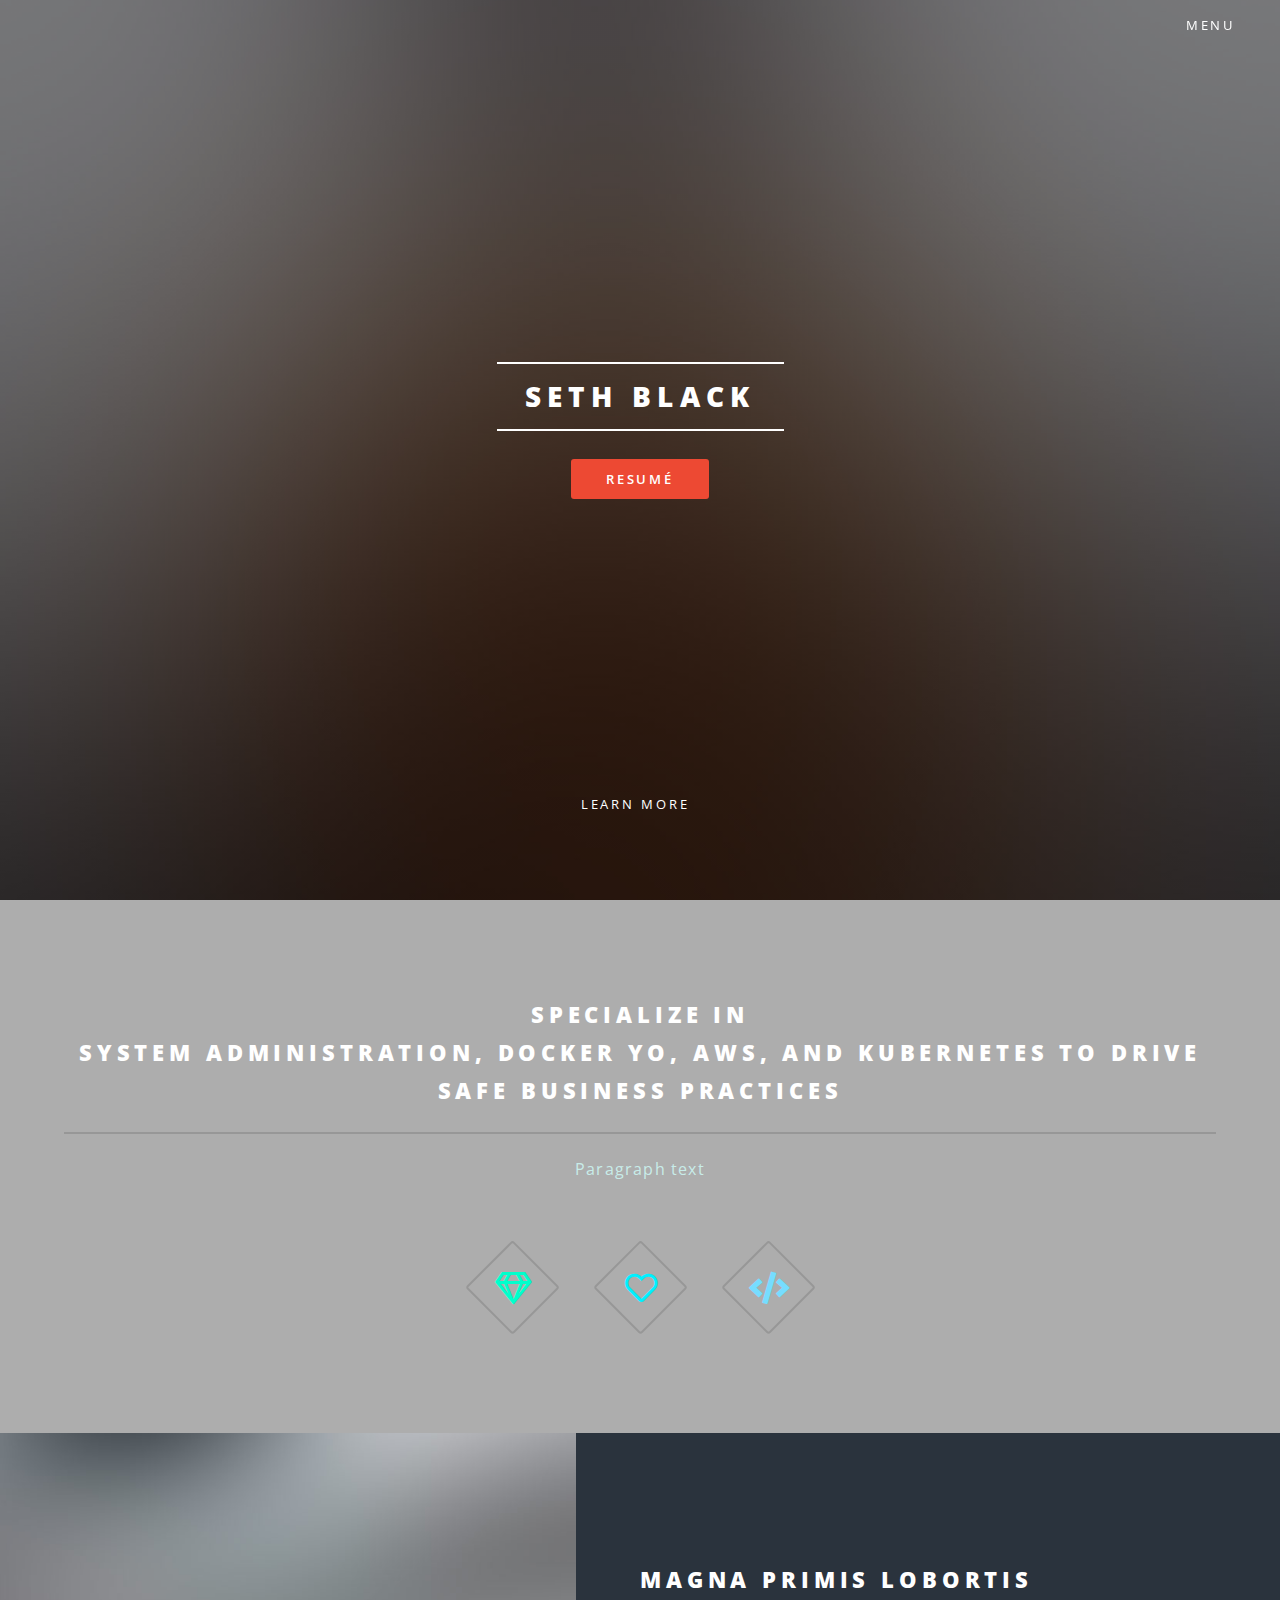
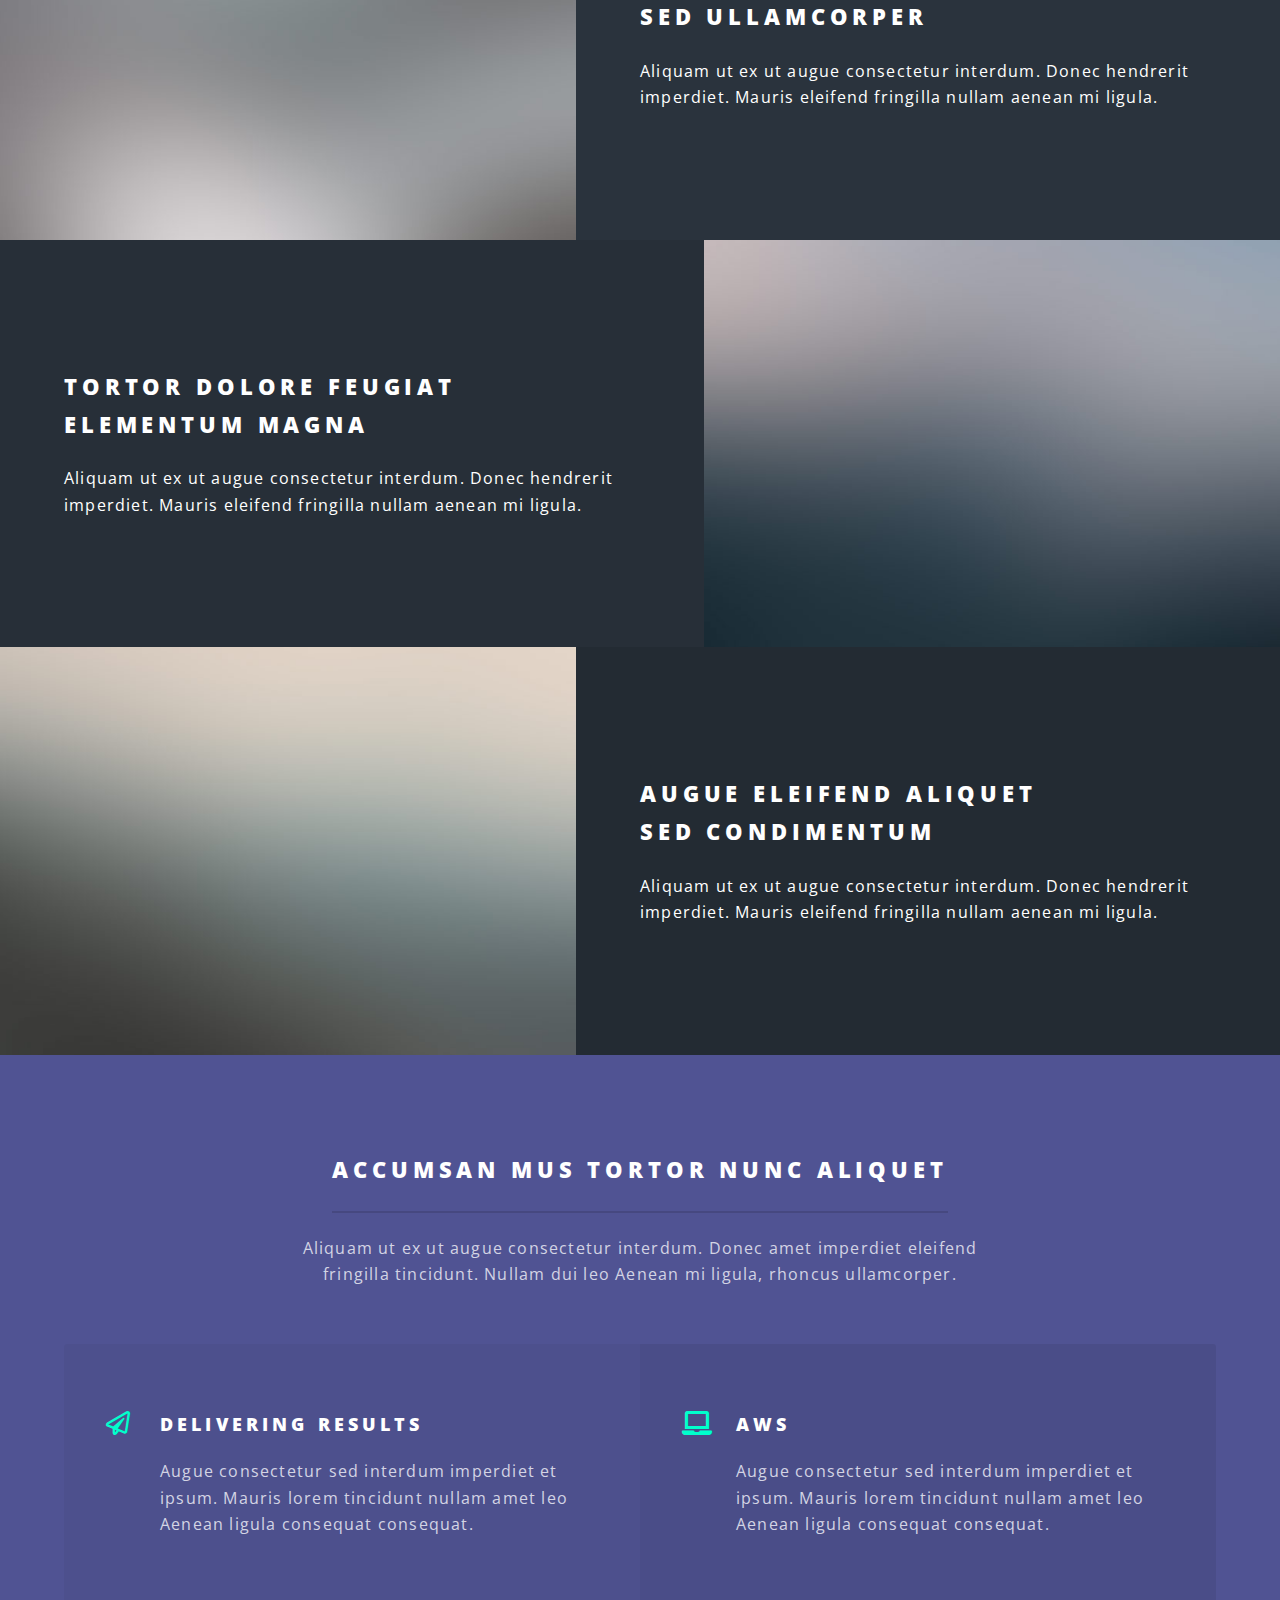
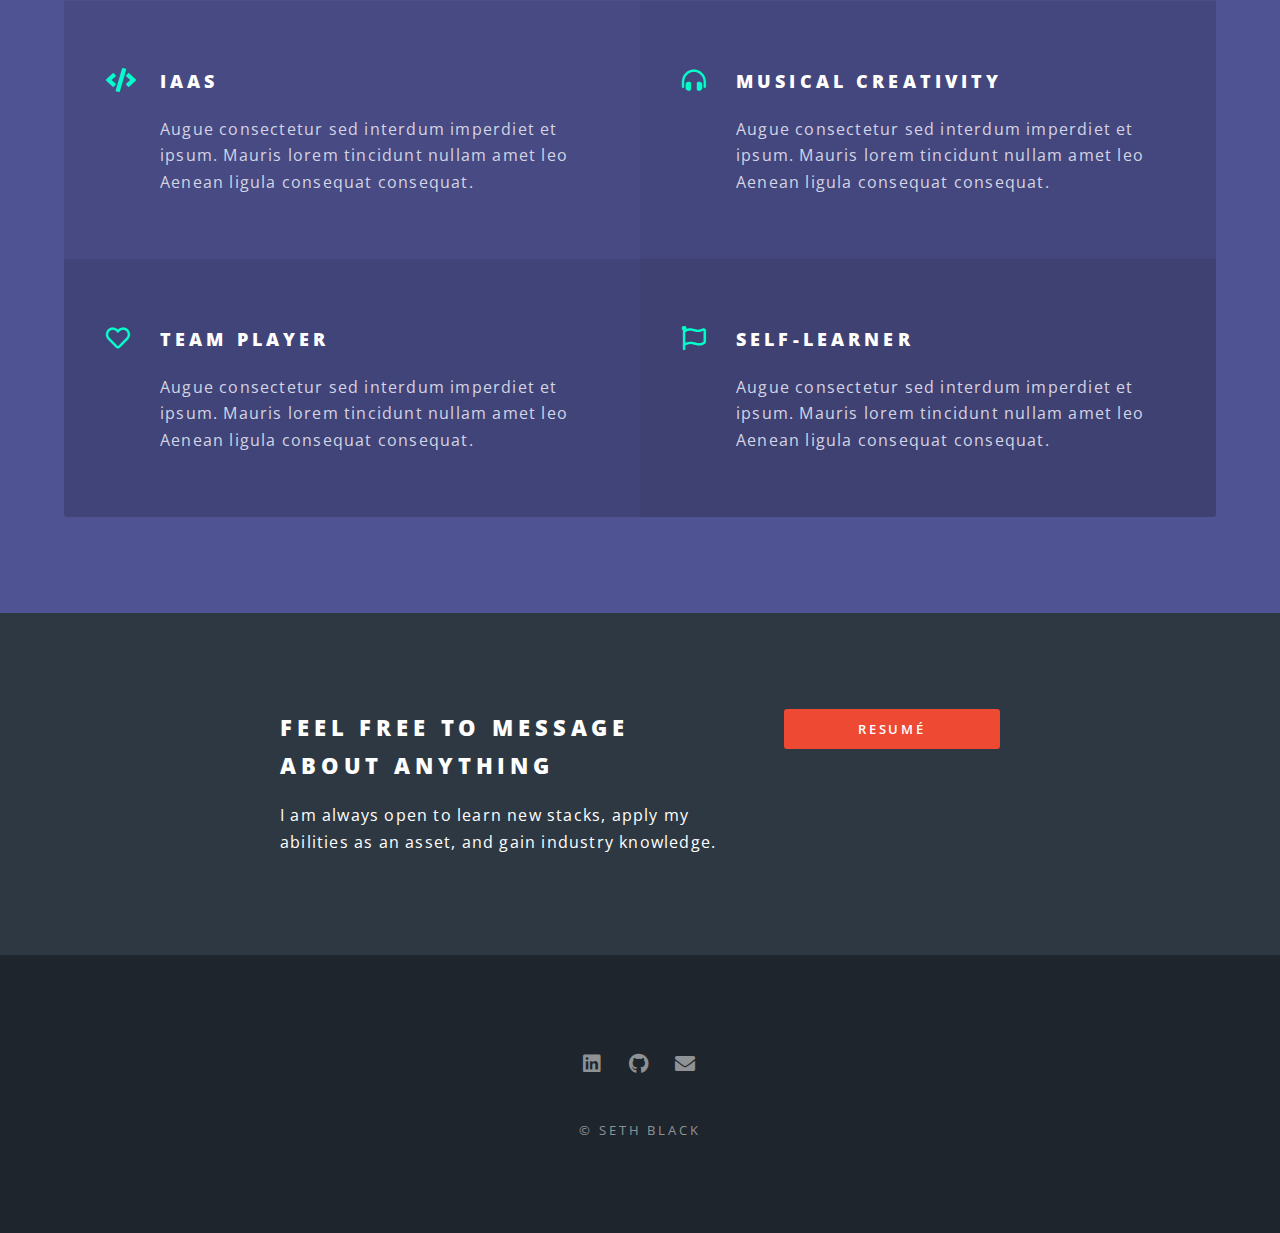
==== commit 53f43b09: "Im going through changes" ====
--- a/website/index.html
+++ b/website/index.html
@@ -26,7 +26,7 @@
 									<a href="#menu" class="menuToggle"><span>Menu</span></a>
 									<div id="menu">
 										<ul>
-											<li><a href="index.html">Home</a></li>
+											<li><a href="index.html">Homsse</a></li>
 											<li><a href="generic.html">About Me</a></li>
 										</ul>
 									</div>
@@ -52,9 +52,8 @@
 						<div class="inner">
 							<header class="major">
 								<h2>Specialize in <br />
-								System Administration, Dockerrrrr, AWS, and Kubernetes to drive safe business practices</h2>
-								<p>Aliquam ut ex ut augue consectsetur interdum. Donec amet imperdiet eleifend<br />
-								fringilla tincidunt. Nullam dui leo Aenean mi ligula, rhoncus ullamcorper.</p>
+								System Administration, Docker yo, AWS, and Kubernetes to drive safe business practices</h2>
+								<p>Paragraph text</p>
 							</header>
 							<ul class="icons major">
 								<li><span class="icon fa-gem major style1"><span class="label">Lorem</span></span></li>
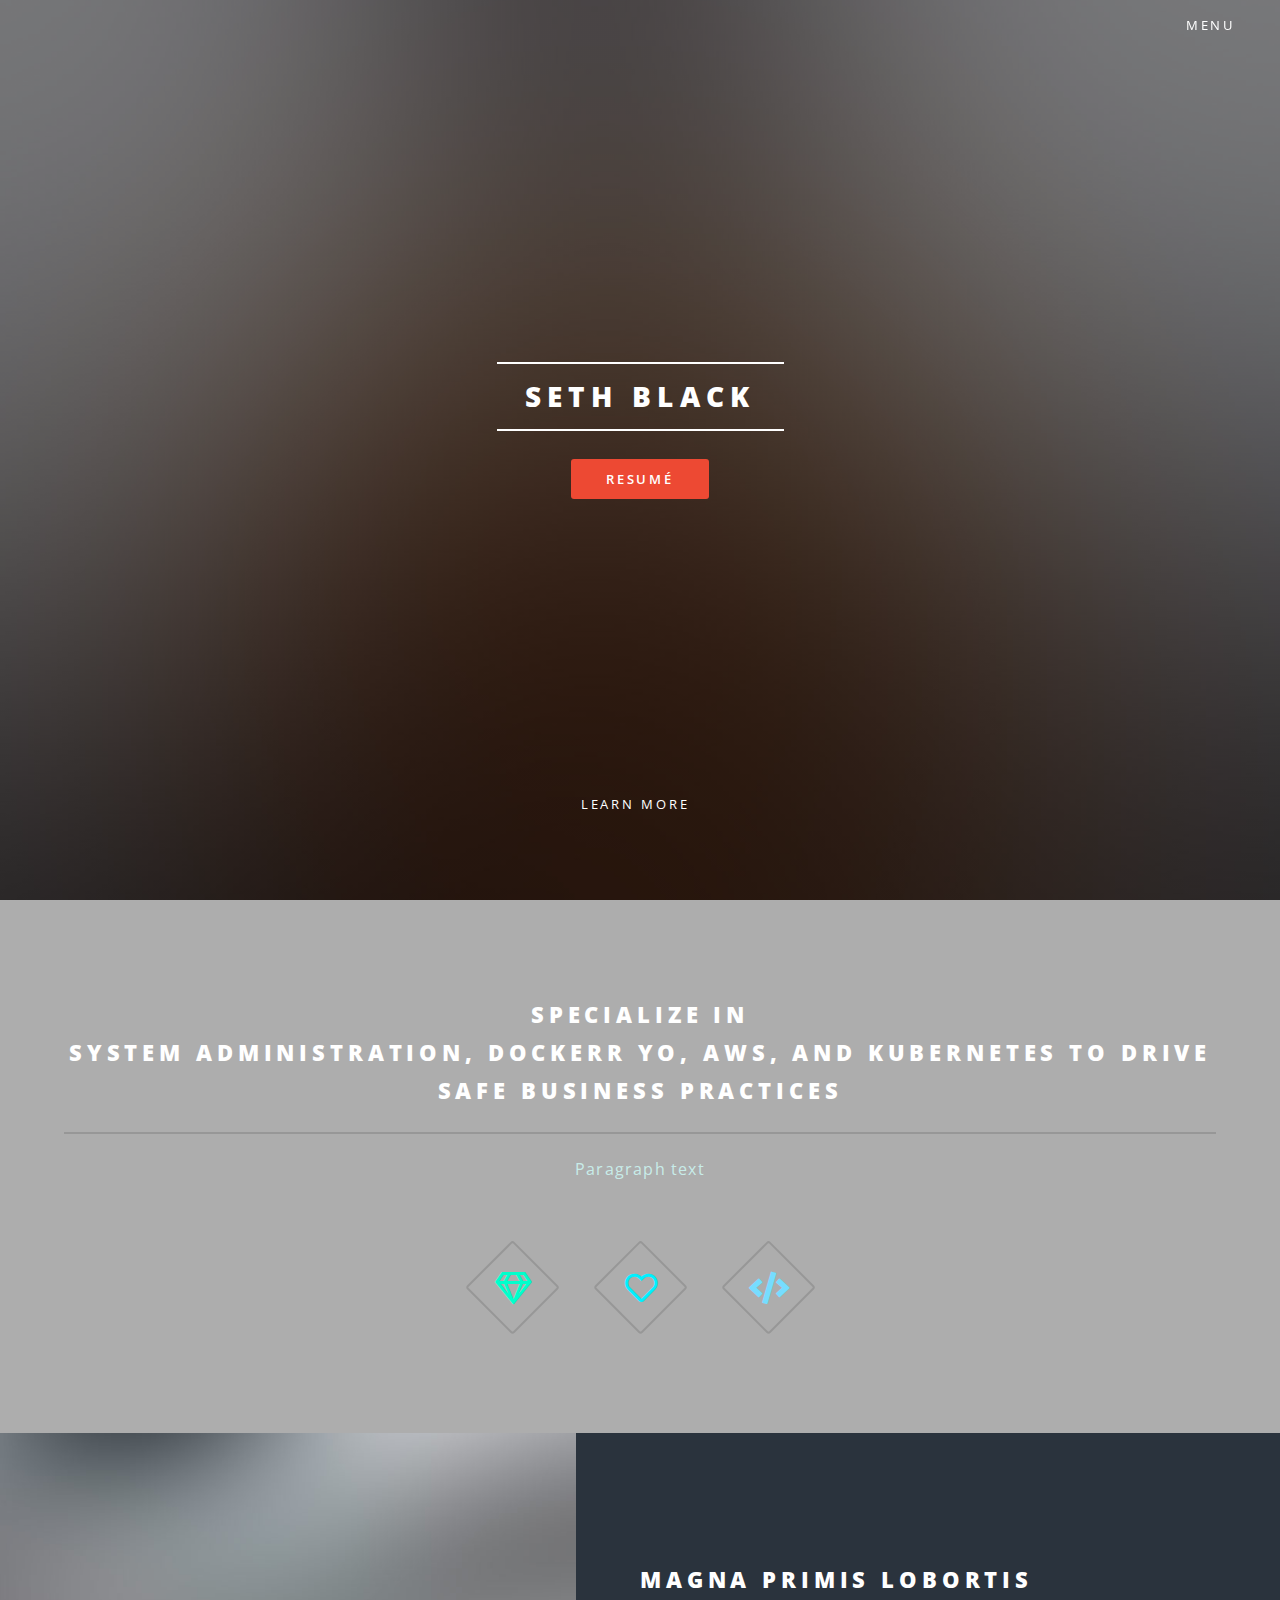
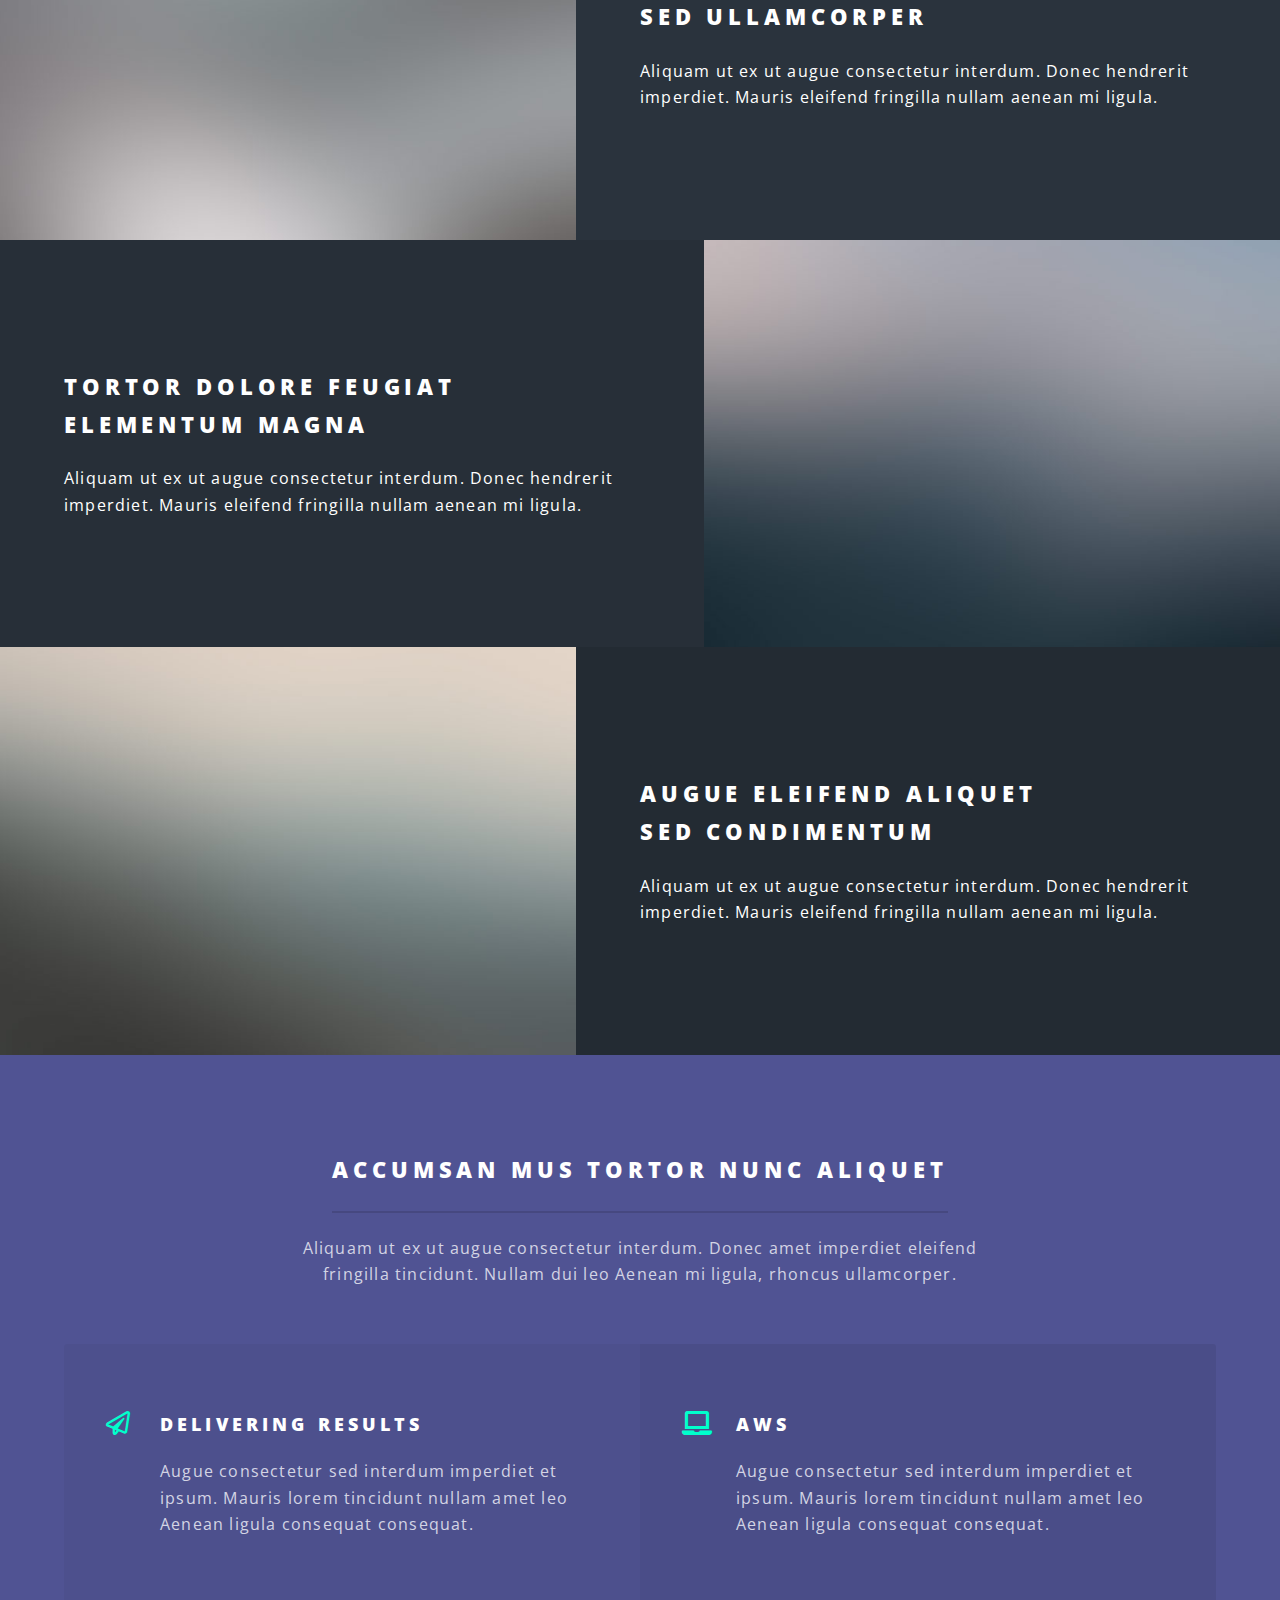
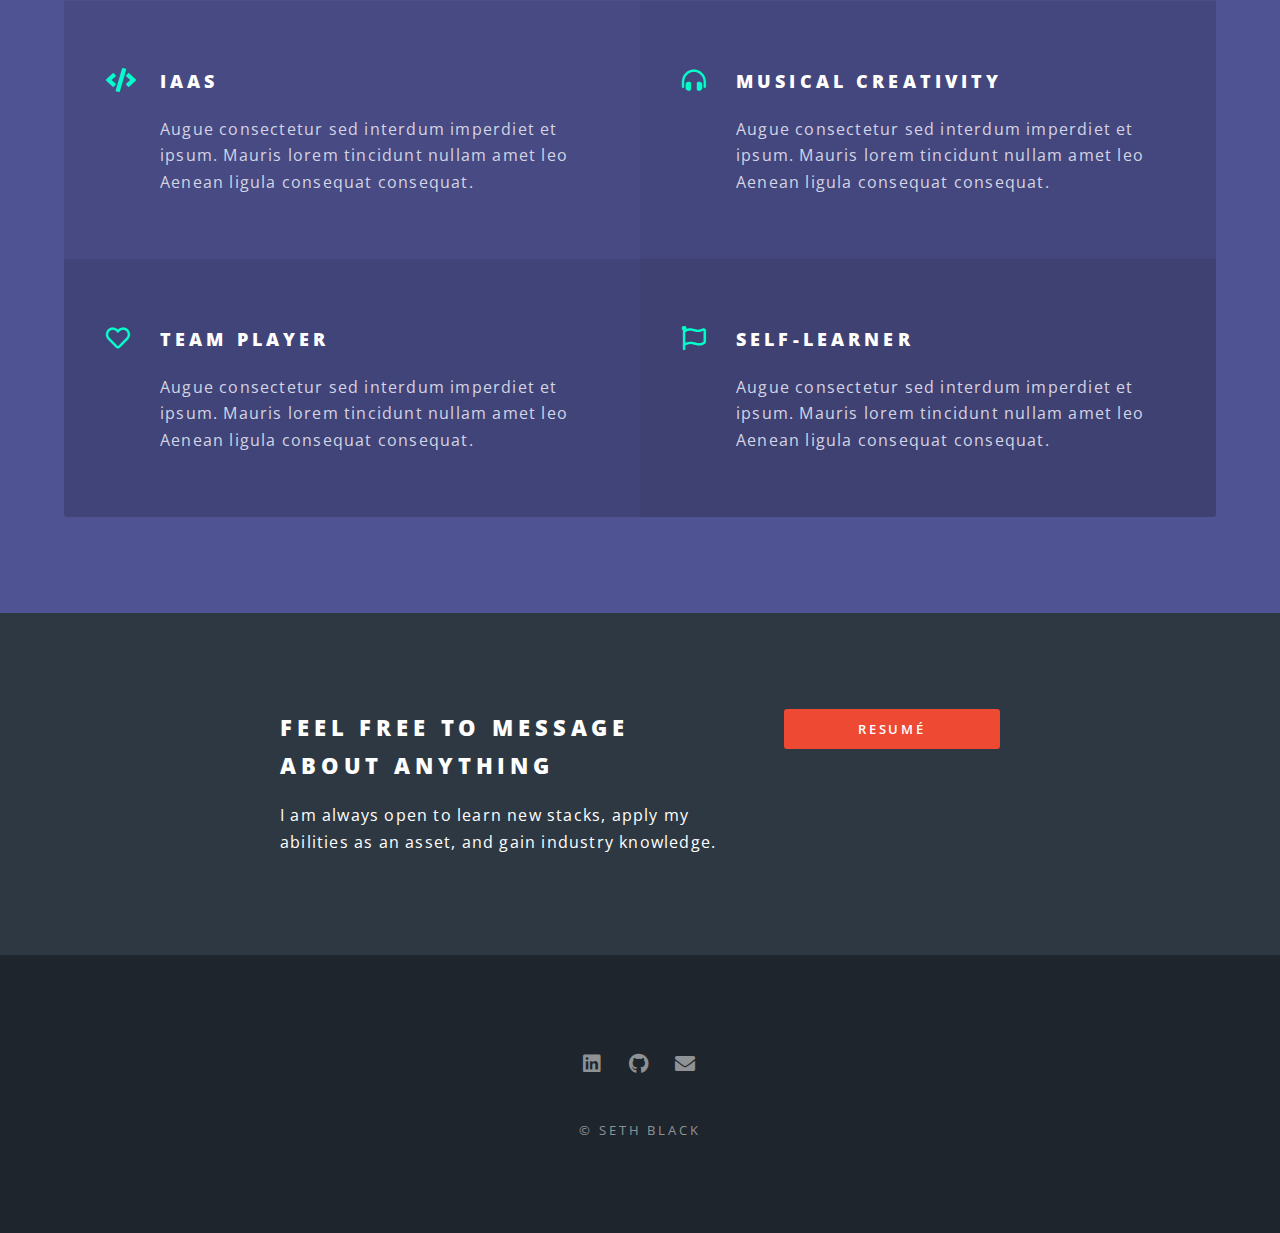
==== commit 655fd63d: "Im going through changes2" ====
--- a/website/index.html
+++ b/website/index.html
@@ -52,7 +52,7 @@
 						<div class="inner">
 							<header class="major">
 								<h2>Specialize in <br />
-								System Administration, Docker yo, AWS, and Kubernetes to drive safe business practices</h2>
+								System Administration, Dockerr yo, AWS, and Kubernetes to drive safe business practices</h2>
 								<p>Paragraph text</p>
 							</header>
 							<ul class="icons major">
